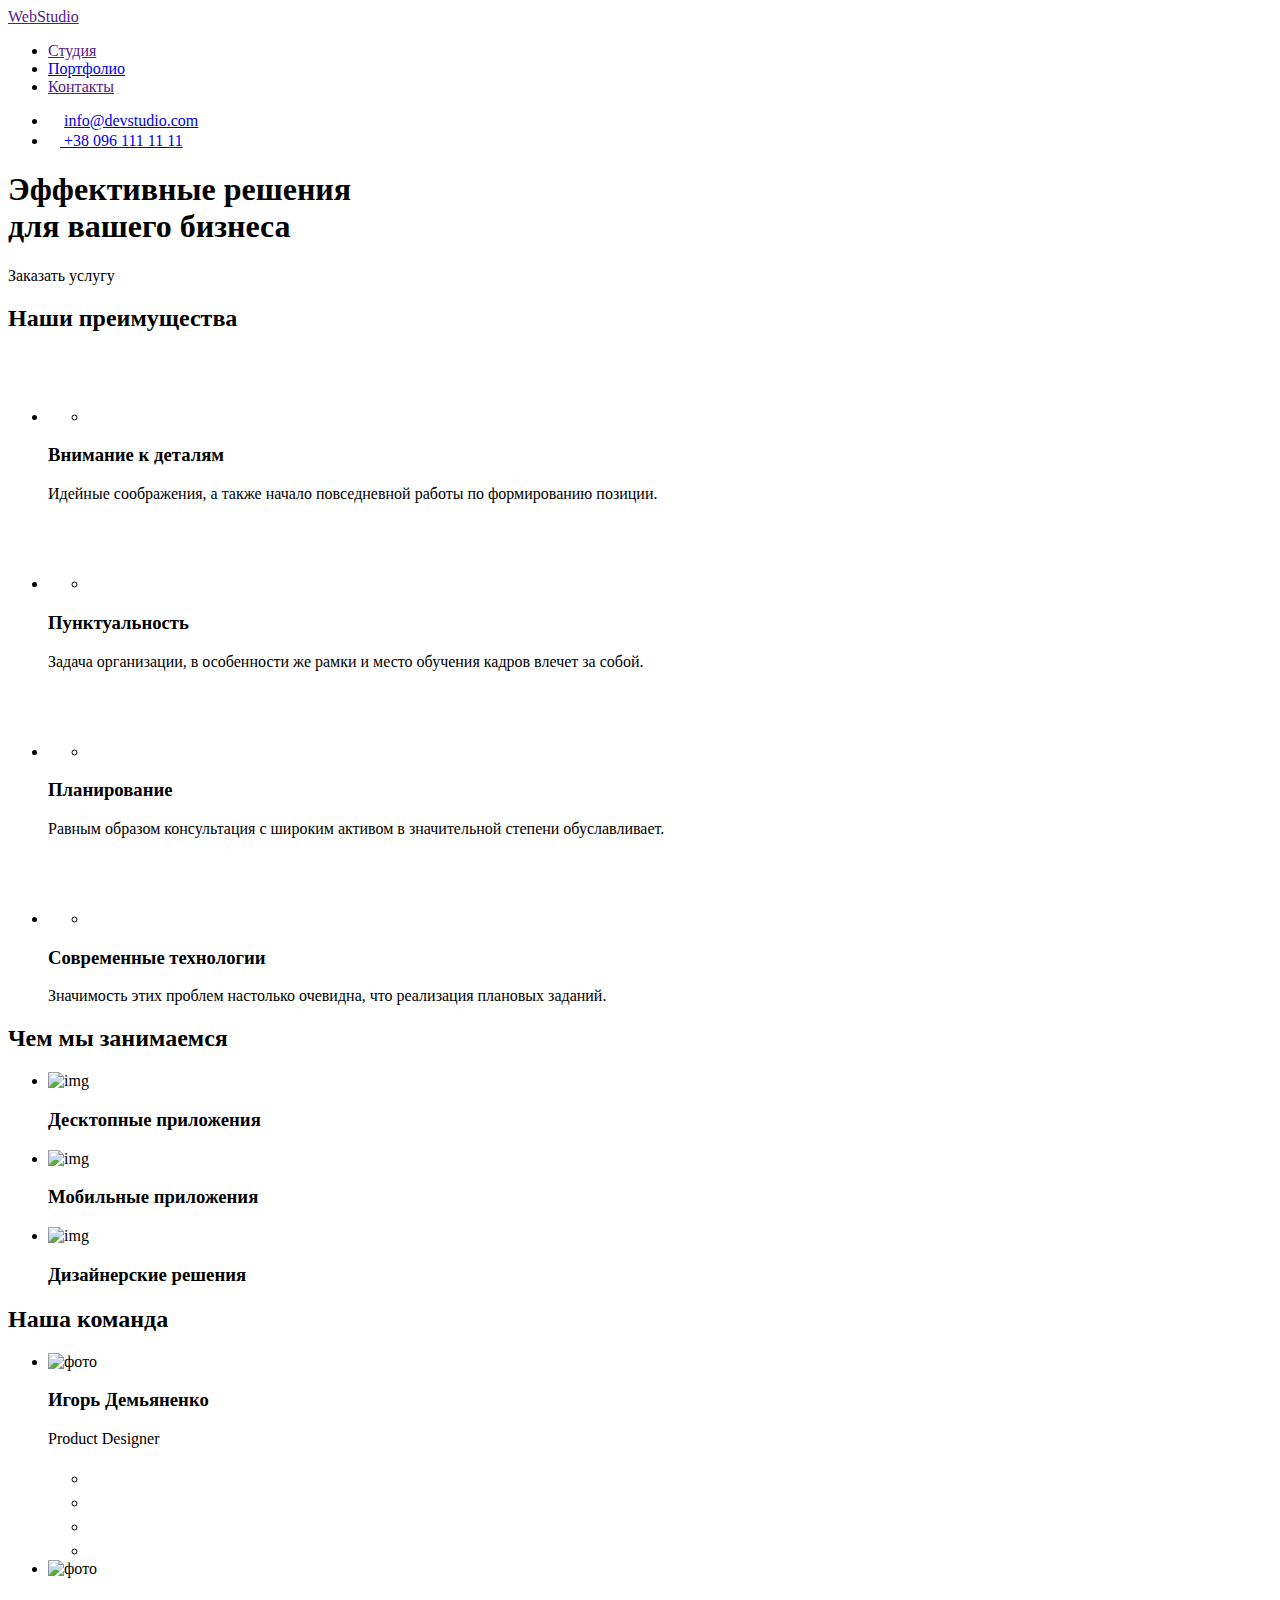
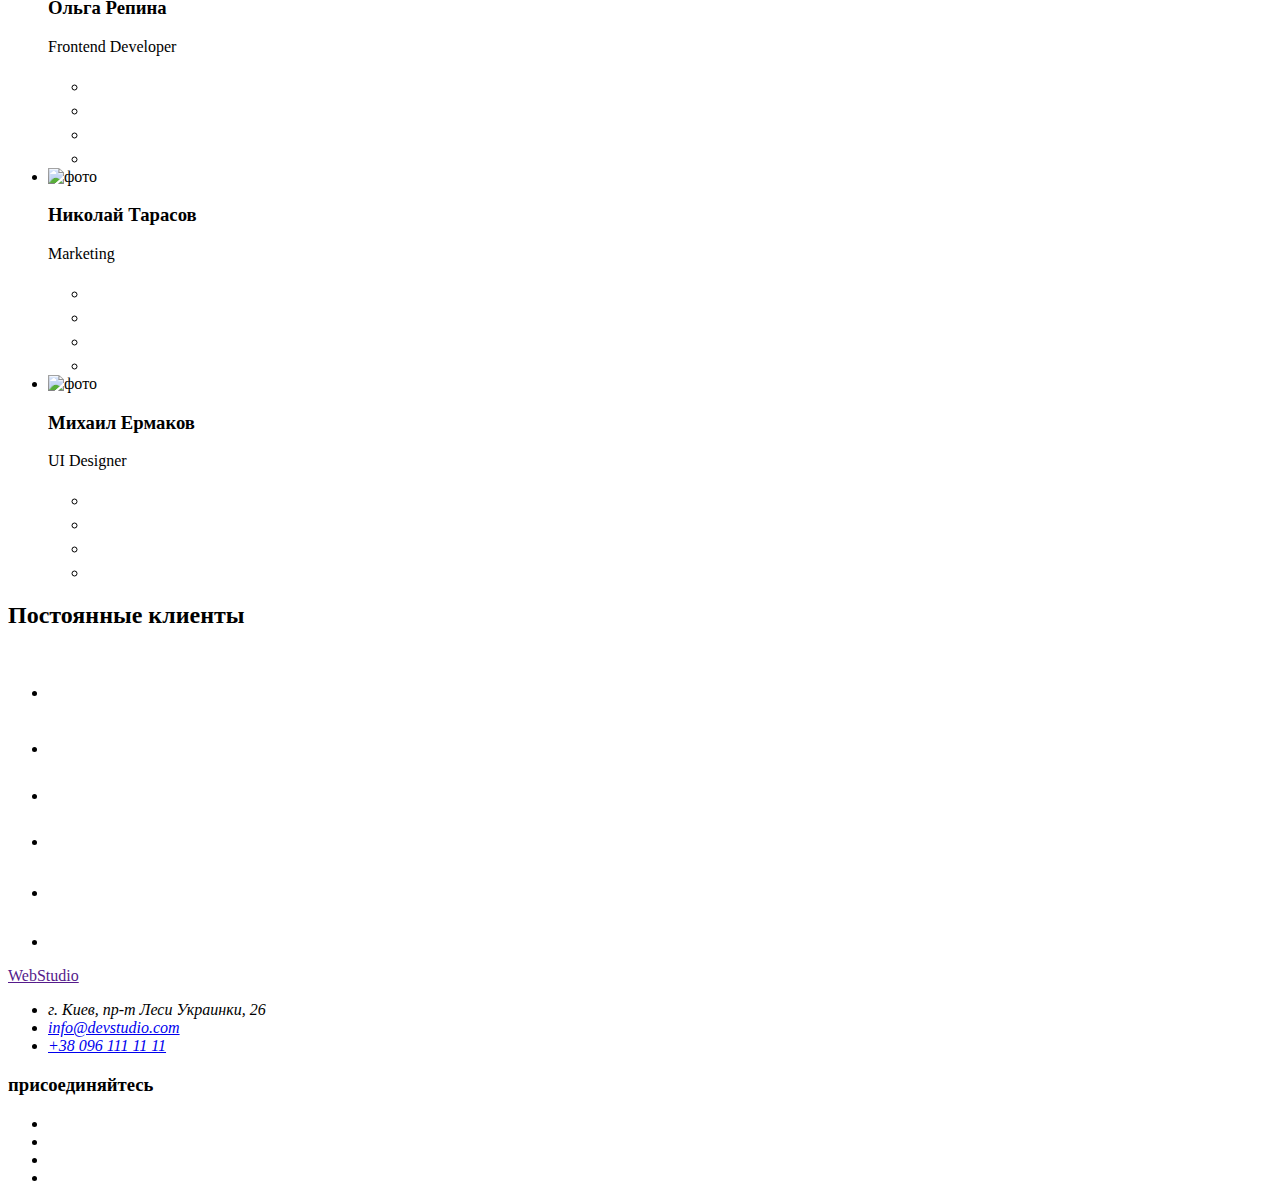
==== index.html @ 1621e162 "Create index.html" ====
<!DOCTYPE html>
<html lang="ru">

<head>
    <meta charset="UTF-8">
    <meta name="viewport" content="width=device-width, initial-scale=1.0">
    <title>Studio</title>
    <link rel="stylesheet" href="https://cdnjs.cloudflare.com/ajax/libs/modern-normalize/1.0.0/modern-normalize.min.css"
        integrity="sha512-ISS7cAi1PEhQ8jnbJpJZMd29NlhNj4AWYyLOSp2CE/CsHxTCu+r+t0D2yoJudVrd0/8fTVPUVDzY5Tvli75u/g=="
        crossorigin="anonymous" />
    <link rel="preconnect" href="https://fonts.gstatic.com">
    <link
        href="https://fonts.googleapis.com/css2?family=Raleway:wght@700&family=Roboto:wght@400;500;700;900&display=swap"
        rel="stylesheet">
    <link rel="stylesheet" href="./CSS/style.css">
</head>

<body>
    <header class="header">

        <div class="container">

            <nav class="link-nav">
                <a class="logo" href="">Web<span class="logoblak">Studio</span></a>
                <ul class="site-nav">
                    <li>
                        <a class="link current" href="">Студия</a>
                    </li>
                    <li>
                        <a class="link" href="./portfolio.html">Портфолио</a>
                    </li>
                    <li>
                        <a class="link" href="">Контакты</a>
                    </li>
                </ul>
                <ul class="contact-nav">
                    <li class="xbs">

                        <a class="lin" href="mailto:info@devstudio.com">
                            <svg class="icon mail" width="16" height="12">
                                <use xlink:href="./images/icons.svg#envelope"></use>
                            </svg>info@devstudio.com
                        </a>

                    </li>
                    <li class="xbs">

                        <a class="lin" href="tel:+380961111111">
                            <svg class="icon tel" width="12" height="16">
                                <use xlink:href="./images/icons.svg#smartphone"></use>
                            </svg>
                            +38 096 111 11 11</a>

                    </li>
                </ul>
            </nav>
        </div>

    </header>

    <main>
        <section class="section-background">
            <h1 class="section">Эффективные решения <br> для вашего бизнеса</h1>
            <a class="section-btn btn" data-modal-open>Заказать услугу</a>
        </section>
        <section class="list-text-list">
            <div class="container">
                <h2 class="visually-hidden">Наши преимущества</h2>
                <ul class="list-item">
                    <li class="list-item-li">
                        <ul>
                            <li>
                                <div class="icon-sum">
                                    <svg width="70" height="70">
                                        <use href="./images/icons.svg#antenna-1"></use>
                                    </svg>
                                </div>
                            </li>
                        </ul>
                        <h3 class="list">Внимание к деталям</h3>
                        <p class="list-text">
                            Идейные соображения, а также начало повседневной работы по формированию позиции.
                        </p>
                    </li>
                    <li class="list-item-li">
                        <ul>
                            <li>
                                <div class="icon-sum">
                                    <svg width="70" height="70">
                                        <use href="./images/icons.svg#clock-1"></use>
                                    </svg>
                                </div>
                            </li>
                        </ul>
                        <h3 class="list">Пунктуальность</h3>
                        <p class="list-text">
                            Задача организации, в особенности же рамки и место обучения кадров влечет за собой.
                        </p>
                    </li>
                    <li class="list-item-li">
                        <ul>
                            <li>
                                <div class="icon-sum">
                                    <svg width="70" height="70">
                                        <use href="./images/icons.svg#diagram-1"></use>
                                    </svg>
                                </div>
                            </li>
                        </ul>
                        <h3 class="list">Планирование</h3>
                        <p class="list-text">
                            Равным образом консультация с широким активом в значительной степени обуславливает.
                        </p>
                    </li>
                    <li class="list-item-li">
                        <ul>
                            <li>
                                <div class="icon-sum">
                                    <svg width="70" height="70">
                                        <use href="./images/icons.svg#astronaut-1"></use>
                                    </svg>
                                </div>
                            </li>
                        </ul>
                        <h3 class="list">Современные технологии</h3>
                        <p class="list-text">
                            Значимость этих проблем настолько очевидна, что реализация плановых заданий.
                        </p>
                    </li>
                </ul>
            </div>

        </section>
        <section class="images">
            <div class="container">
                <h2 class="bold">Чем мы занимаемся</h2>
                <ul class="list-img">
                    <li class="li-img">
                        <div class="img-thumb">
                            <img src="./images/box1.jpg" alt="img">
                            <h3 class="text-img">Десктопные приложения</h3>
                        </div>
                    </li>
                    <li class="li-img">
                        <div class="img-thumb">
                            <img src="./images/box2.jpg" alt="img">
                            <h3 class="text-img">Мобильные приложения</h3>
                        </div>
                    </li>
                    <li class="li-img">
                        <div class="img-thumb">
                            <img src="./images/box3.jpg" alt="img">
                            <h3 class="text-img">Дизайнерские решения</h3>
                        </div>
                    </li>

                </ul>
            </div>

        </section>
        <section class="staff">
            <div class="container">
                <h2 class="bold">Наша команда</h2>
                <ul class="staff-list">
                    <li class="staff-li">
                        <img src="./images/photo/img1.jpg" alt="фото">
                        <div class="staff-text">
                            <h3 class="staff-people">Игорь Демьяненко</h3>
                            <p class="profession">Product Designer</p>

                            <ul class="social-icons">
                                <li class="icon-line">
                                    <a class="animals-link" href="#">
                                        <svg class="animals-icon" width="20" height="20">
                                            <use href="./images/icons.svg#instagram-2"></use>
                                        </svg>
                                    </a>
                                </li>

                                <li class="icon-line">
                                    <a class="animals-link" href="#">
                                        <svg class="animals-icon" width="20" height="20">
                                            <use href="./images/icons.svg#twitter-1"></use>
                                        </svg>
                                    </a>
                                </li>
                                <li class="icon-line">
                                    <a class="animals-link" href="#">
                                        <svg class="animals-icon" width="20" height="20">
                                            <use href="./images/icons.svg#facebook-1"></use>
                                        </svg>
                                    </a>
                                </li>
                                <li class="icon-line">
                                    <a class="animals-link" href="#">
                                        <svg class="animals-icon" width="20" height="20">
                                            <use href="./images/icons.svg#linkedin-1"></use>
                                        </svg>
                                    </a>
                                </li>
                            </ul>
                        </div>
                    </li>
                    <li class="staff-li">
                        <img src="./images/photo/img2.jpg" alt="фото">
                        <div class="staff-text">
                            <h3 class="staff-people">Ольга Репина</h3>
                            <p class="profession">Frontend Developer</p>

                            <ul class="social-icons">
                                <li class="icon-line">
                                    <a class="animals-link" href="#">
                                        <svg class="animals-icon" width="20" height="20">
                                            <use href="./images/icons.svg#instagram-2"></use>
                                        </svg>
                                    </a>
                                </li>

                                <li class="icon-line">
                                    <a class="animals-link" href="#">
                                        <svg class="animals-icon" width="20" height="20">
                                            <use href="./images/icons.svg#twitter-1"></use>
                                        </svg>
                                    </a>
                                </li>
                                <li class="icon-line">
                                    <a class="animals-link" href="#">
                                        <svg class="animals-icon" width="20" height="20">
                                            <use href="./images/icons.svg#facebook-1"></use>
                                        </svg>
                                    </a>
                                </li>
                                <li class="icon-line">
                                    <a class="animals-link" href="#">
                                        <svg class="animals-icon" width="20" height="20">
                                            <use href="./images/icons.svg#linkedin-1"></use>
                                        </svg>
                                    </a>
                                </li>
                            </ul>
                        </div>
                    </li>
                    <li class="staff-li">
                        <img src="./images/photo/img3.jpg" alt="фото">
                        <div class="staff-text">
                            <h3 class="staff-people">Николай Тарасов</h3>
                            <p class="profession">Marketing</p>

                            <ul class="social-icons">
                                <li class="icon-line">
                                    <a class="animals-link" href="#">
                                        <svg class="animals-icon" width="20" height="20">
                                            <use class="" href="./images/icons.svg#instagram-2"></use>
                                        </svg>
                                    </a>
                                </li>

                                <li class="icon-line">
                                    <a class="animals-link" href="#">
                                        <svg class="animals-icon" width="20" height="20">
                                            <use href="./images/icons.svg#twitter-1"></use>
                                        </svg>
                                    </a>
                                </li>
                                <li class="icon-line">
                                    <a class="animals-link" href="#">
                                        <svg class="animals-icon" width="20" height="20">
                                            <use href="./images/icons.svg#facebook-1"></use>
                                        </svg>
                                    </a>
                                </li>
                                <li class="icon-line">
                                    <a class="animals-link" href="#">
                                        <svg class="animals-icon" width="20" height="20">
                                            <use href="./images/icons.svg#linkedin-1"></use>
                                        </svg>
                                    </a>
                                </li>
                            </ul>
                        </div>
                    </li>
                    <li class="staff-li">
                        <img src="./images/photo/img4.jpg" alt="фото">
                        <div class="staff-text">
                            <h3 class="staff-people">Михаил Ермаков</h3>
                            <p class="profession">UI Designer</p>

                            <ul class="social-icons">
                                <li class="icon-line">
                                    <a class="animals-link" href="#">
                                        <svg class="animals-icon" width="20" height="20">
                                            <use href="./images/icons.svg#instagram-2"></use>
                                        </svg>
                                    </a>
                                </li>

                                <li class="icon-line">
                                    <a class="animals-link" href="#">
                                        <svg class="animals-icon" width="20" height="20">
                                            <use href="./images/icons.svg#twitter-1"></use>
                                        </svg>
                                    </a>
                                </li>
                                <li class="icon-line">
                                    <a class="animals-link" href="#">
                                        <svg class="animals-icon" width="20" height="20">
                                            <use href="./images/icons.svg#facebook-1"></use>
                                        </svg>
                                    </a>
                                </li>
                                <li class="icon-line">
                                    <a class="animals-link" href="#">
                                        <svg class="animals-icon" width="20" height="20">
                                            <use href="./images/icons.svg#linkedin-1"></use>
                                        </svg>
                                    </a>
                                </li>
                            </ul>
                        </div>
                    </li>
                </ul>
            </div>
        </section>
        <section class="costomers">
            <div class="container">
                <h2 class="bold">Постоянные клиенты</h2>
                <ul class="icon-clients">
                    <li class="client">
                        <a class="client-link" href="#">
                            <svg class="client-icon" width="44" height="49">
                                <use href="./images/icons.svg#logo-1"></use>
                            </svg>
                        </a>
                    </li>
                    <li class="client">
                        <a class="client-link" href="#">
                            <svg class="client-icon" width="40" height="52">
                                <use href="./images/icons.svg#logo-2"></use>
                            </svg>
                        </a>
                    </li>
                    <li class="client">
                        <a class="client-link" href="#">
                            <svg class="client-icon" width="41" height="43">
                                <use href="./images/icons.svg#logo-3"></use>
                            </svg>
                        </a>
                    </li>
                    <li class="client">
                        <a class="client-link" href="#">
                            <svg class="client-icon" width="78" height="42">
                                <use href="./images/icons.svg#logo-4"></use>
                            </svg>
                        </a>
                    </li>
                    <li class="client">
                        <a class="client-link" href="#">
                            <svg class="client-icon" width="59" height="47">
                                <use href="./images/icons.svg#logo-5"></use>
                            </svg>
                        </a>
                    </li>
                    <li class="client">
                        <a class="client-link" href="#">
                            <svg class="client-icon" width="88" height="45">
                                <use href="./images/icons.svg#logo-6"></use>
                            </svg>
                        </a>
                    </li>

                </ul>
            </div>

        </section>

    </main>

    <footer class="footer">
        <div class="container">
            <div class="footer-container">
                <div class="footer-list">
                    <a class="log" href="">Web<span class="logowhite">Studio</span></a>
                    <address>
                        <ul>
                            <li class="address"> г. Киев, пр-т Леси Украинки, 26</li>
                            <li> <a class="mail-nomber-m" href="mailto:info@devstudio.com">info@devstudio.com</a>
                            </li>
                            <li> <a class="mail-nomber" href="tel:+380961111111">+38 096 111 11 11</a></li>
                        </ul>
                    </address>
                </div>
                <div class="socialnetworks">
                    <h3 class="join">присоединяйтесь</h3>
                    <ul class="join-list">
                        <li class="icon-futer">
                            <a class="icon-inst" href="#"></a>
                        </li>
                        <li class="icon-futer">
                            <a class="icon-tvit" href="#"></a>
                        </li>
                        <li class="icon-futer">
                            <a class="icon-feis" href="#"></a>
                        </li>
                        <li class="icon-futer">
                            <a class="icon-lidin" href="#"></a>
                        </li>
                    </ul>
                </div>
            </div>
        </div>
    </footer>
    <botton> </botton>
    <div class="backdrop is-hidden" data-modal>
        <div class="modal">
            <botton class="close" data-modal-close>
            </botton>
        </div>
    </div>
    <script src="./js/modal.js"></script>
</body>

</html>
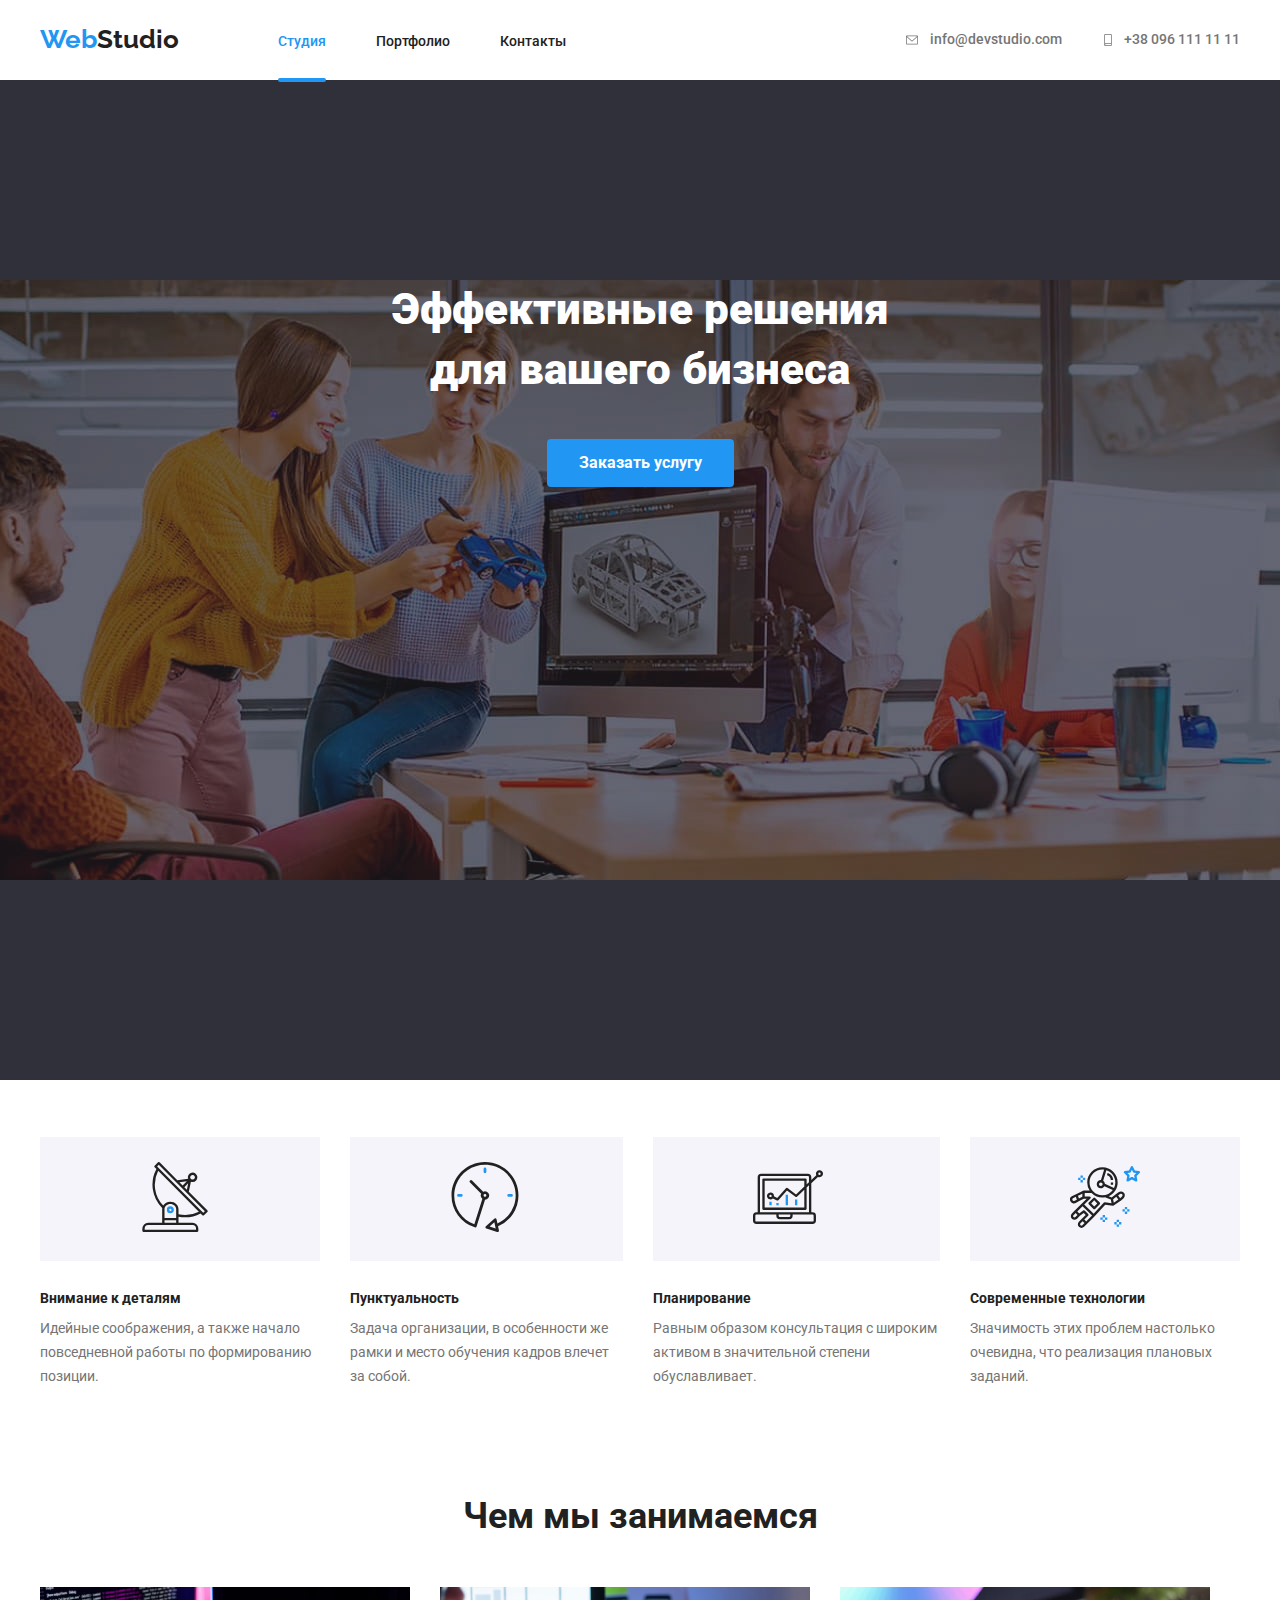
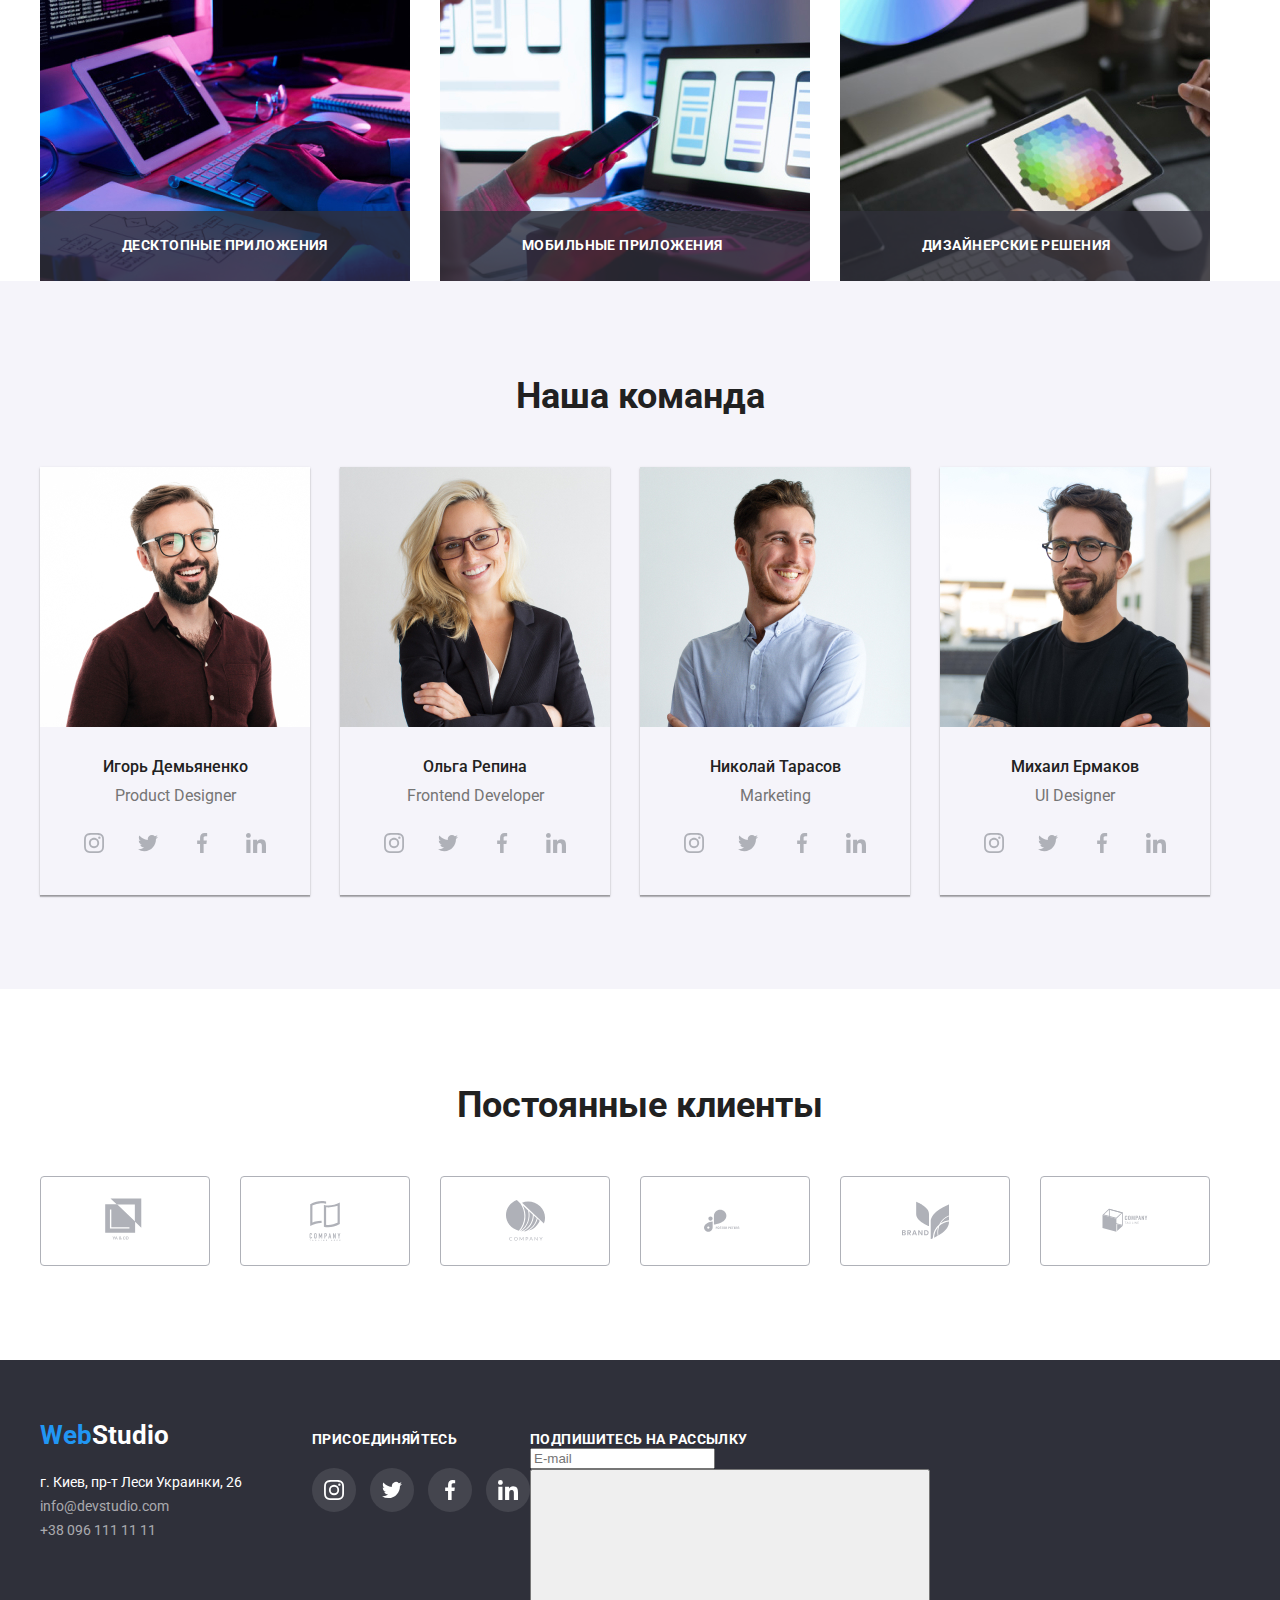
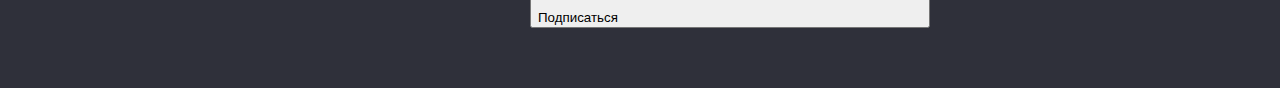
==== commit 24875184: "Update index.html" ====
--- a/index.html
+++ b/index.html
@@ -406,14 +406,75 @@
                         </li>
                     </ul>
                 </div>
+                <div class="subscription">
+
+                    <h3 class="join">Подпишитесь на рассылку</h3>
+                    <form class="subscription-form">
+                        <input class="subscription-input" type="email" placeholder="E-mail" />
+                        <div class="tu">
+                            <button class="subscription-button" type="submit">Подписаться
+                                <svg class="svgsend">
+                                    <use xlink:href="./images/icons.svg#send">
+                                    </use>
+                                </svg>
+                            </button>
+                        </div>
+                    </form>
+                </div>
             </div>
+
         </div>
     </footer>
     <botton> </botton>
     <div class="backdrop is-hidden" data-modal>
         <div class="modal">
-            <botton class="close" data-modal-close>
-            </botton>
+            <form class="modal-form">
+                <h2 class="name-grup ">Оставьте свои данные, мы вам перезвоним</h2>
+                <div class="border-close">
+                    <botton class="close" data-modal-close>
+                        <svg width="18" height="18" class="svg-close">
+                            <use href="./images/icons.svg#close"></use>
+                        </svg>
+                    </botton>
+                </div>
+
+                <div class="grup">
+                    <label class="label-grup" for="username">Имя</label>
+                    <div class="xlkkkl">
+                        <input class="input" type="text" name="name" id="username" />
+                        <svg width="30" height="30" class="iconblack">
+                            <use href="./images/icons.svg#person-black"></use>
+                        </svg>
+
+                    </div>
+                </div>
+                <div class="grup">
+                    <label class="label-grup" for="usernomber">Телефон</label>
+                    <div class="xlkkkl">
+                        <input class="input" type="text" name="nomber" id="usernomber" />
+                        <svg width="30" height="30" class="iconblack">
+                            <use href="./images/icons.svg#phone-black"></use>
+                        </svg>
+                    </div>
+                </div>
+                <div class="grup">
+                    <label class="label-grup" for="usermail">Почта</label>
+                    <div class="xlkkkl">
+                        <input class="input" type="text" name="email" id="usermail" />
+                        <svg width="30" height="30" class="iconblack">
+                            <use href="./images/icons.svg#email-blak"></use>
+                        </svg>
+                    </div>
+                </div>
+                <div class="grup">
+                    <label>Комментарий</label>
+                    <textarea placeholder="Введите текст"></textarea>
+                </div>
+                <div class="dsdsds">
+                    <input type="checkbox" name="" />Соглашаюсь с рассылкой и принимаю Условия договора
+                </div>
+                <button class="form-submit" type="submit">Отправить</button>
+            </form>
         </div>
     </div>
     <script src="./js/modal.js"></script>
--- a/CSS/style.css
+++ b/CSS/style.css
@@ -0,0 +1,810 @@
+
+:root {
+  --blu-text: #2196F3;
+  --blak-text: #212121;
+  --grey-text: #757575;
+  --white-text: #FFFFFF;
+  --text-color: rgba(255, 255, 255, 0.6);
+  --card-set: 30px;
+  --fon-icon-sum: #F5F4FA;
+  --color-icon: #AFB1B8;
+}
+
+body {
+  font-family: Roboto,sans-serif;
+  font-style: normal;
+  margin: 0;
+}
+
+.container {
+
+  width: 1200px;
+  margin: 0 auto;
+  padding-left: 15px;
+  padding-right: 15px;
+
+  /* outline: 2px solid tomato;*/
+}
+
+ul {
+  padding: 0;
+  margin: 0;
+  list-style: none;
+}
+
+p,
+h1,
+h2,
+h3 {
+  margin: 0;
+}
+
+img {
+  display: block;
+  max-width: 100%;
+  height: auto;
+}
+
+.btn {
+  padding: 9px 32px 9px 32px;
+  display: inline-block;
+  color: var(--white-text);
+
+  /*background-color: var(--blu-text);*/
+  /*box-shadow: 0px 4px 4px rgba(0, 0, 0, 0.15);*/
+  border-radius: 4px;
+
+  font-style: normal;
+  font-weight: 700;
+  font-size: 16px;
+  line-height: 1.87;
+}
+
+header.container, { 
+  display: flex;
+}
+
+.cont {
+  position: relative;
+}
+
+.cont::after {
+  content: "";
+  position: absolute;
+  display: block;
+  width: 100%;
+  height: 1px;
+  left: 0;
+  bottom: 0;
+  background-color: rgba(117, 117, 117,0.3);
+}
+
+.link-nav,
+.site-nav,
+.contact-nav {
+  display: flex;
+}
+
+.site-nav {
+  margin-right: auto;
+}
+
+.site-nav li:nth-child(n+2) {
+  margin-left: 50px;
+} 
+
+.contact-nav li:first-child {
+  margin-right: 40px;
+}
+
+.link-nav {
+  align-items: center;
+}
+
+.header {
+  background-color: #FFFFFF;  
+}
+
+.logo {
+  margin-right: 93px;
+  width: 145px;
+  padding-top: 24px;
+  padding-bottom: 25px;
+  display: inline-block;
+
+  color: var(--blu-text);
+  font-family: Raleway,sans-serif;
+  font-style: normal;
+  font-weight: 700;
+  font-size: 26px;
+  line-height: 1.2;
+  text-decoration: none;
+ 
+}
+
+.logoblak {
+  color: var(--blak-text);
+  font-style: normal;
+  font-weight: bold;
+  font-size: 26px;
+  line-height: 1.2;
+  
+}
+
+
+.site-nav .link.current{
+  color: var(--blu-text);
+} 
+
+.link {
+  margin-top: 32px 16px;
+  display: inline-block;
+   
+  position: relative;
+ 
+  
+  color: var(--blak-text);
+  font-style: normal;
+  font-weight: 500;
+  font-size: 14px;
+  line-height: 1.14;
+  text-decoration: none;
+
+  transition: color 250ms cubic-bezier(0.4, 0, 0.2, 1);
+}
+
+.link:hover {
+  color: var(--blu-text);
+}
+
+
+.link::after{
+  content: "";
+  position: absolute;
+  display: block;
+  width: 100%;
+  height: 4px;
+  left: 0;
+  bottom: -32px;
+  background-color: var(--blu-text);
+  border-radius: 2px;
+  transition: opacity 250ms cubic-bezier(0.4, 0, 0.2, 1);
+  opacity: 0;
+  
+}
+
+.site-nav .link.current::after{
+  opacity: 1;
+}
+
+.link:hover::after {
+  opacity: 1;
+}
+
+
+.lin {
+  padding: 32px 0px;
+  display: flex;
+  align-items: center;
+
+  color: var(--grey-text);
+  font-style: normal;
+  font-weight: 500;
+  font-size: 14px;
+  line-height: 1.14;
+  text-decoration: none;
+
+  transition: color 250ms cubic-bezier(0.4, 0, 0.2, 1);
+}
+
+
+.lin:hover{
+  color: var(--blu-text); 
+  
+}
+
+.mail {
+  fill: currentColor;
+  margin-right: 10px;
+  
+}
+
+.tel{
+  fill: currentColor;
+  margin-right: 10px;
+ 
+}
+
+.section-background {
+
+  padding-top: 200px;
+  padding-bottom: 200px;
+  text-align: center;
+  background-color: #2F303A;
+
+  height: 600px;
+  max-width: 1600px;
+  margin-left: auto;
+  margin-right: auto;
+  background-image: linear-gradient(to right,
+  rgba(47, 48, 58, 0.4),rgba(47, 48, 58, 0.4)),
+    url("../images/heroiimg.jpg");
+  background-size: auto;
+  background-position: center;
+  background-repeat: no-repeat 
+}
+
+.section {
+  margin-bottom: 39px;
+
+  color: var(--white-text);
+  font-style: normal;
+  font-weight: 900;
+  font-size: 44px;
+  line-height: 1.36;
+  
+}
+
+.section-btn {
+  margin: 0 auto;
+  display: inline-block;
+  background-color: var(--blu-text);
+
+  color: var(--white-text);
+  font-style: normal;
+  font-weight: 700;
+  font-size: 16px;
+  line-height: 1.87;
+  text-decoration: none;
+}
+
+.list-text-list {
+  padding-top: 57px;
+}
+
+.list-item-li:nth-child(n + 2){
+  margin-left: 30px;
+  display: block;
+}
+
+.icon-sum {
+  padding: 25px 100px;
+  margin-bottom: 30px;
+  background-color: var(--fon-icon-sum);
+}
+
+.list-item {
+  justify-content: space-between;
+  display: flex;
+
+  /*outline: 2px solid tomato;*/
+}
+ 
+.list {
+  margin-bottom: 10px;
+
+  color: var(--blak-text);
+  font-style: normal;
+  font-weight: bold;
+  font-size: 14px;
+  line-height: 1.14;
+}
+
+.list-text {
+  color: var(--grey-text);
+  font-style: normal;
+  font-weight: normal;
+  font-size: 14px;
+  line-height: 1.7;
+}
+
+.images {
+  padding-top: 106px;
+}
+
+.bold {
+  margin-bottom: 50px;
+
+  color: var(--blak-text); 
+  font-style: normal;
+  font-weight: bold;
+  font-size: 36px;
+  line-height: 1.17;
+  text-align: center;
+}
+
+.list-img {
+  display: flex;
+}
+
+.li-img {
+  position: relative;
+
+  margin-right: 30px;
+  display: block;
+}
+
+.img-thumb {
+  position: relative;
+}
+
+.img-thumb::before {
+  position: absolute;
+  display: inline-block;
+  content: "";
+  width: 100%;
+  height: 70px;
+  bottom: 0;
+ 
+  background-color: rgba(47, 48, 58, 0.8);
+  opacity: 1;
+}
+
+
+.text-img {
+  position: absolute;
+  bottom: 27px;
+  left: 82px;
+
+  font-style: normal;
+  font-weight: bold;
+  font-size: 14px;
+  line-height: 1.14;
+  text-align: center;
+  letter-spacing: 0.03em;
+  text-transform: uppercase;
+
+  color: var(--white-text);
+}
+
+.staff {
+  padding-top: 94px;
+  padding-bottom: 94px ;
+  background-color: #F5F4FA;
+}
+
+.staff-list {
+  display: inline-flex;
+}
+
+.staff-li {
+  box-shadow: 0px 1px 3px rgba(0, 0, 0, 0.12), 0px 1px 1px rgba(0, 0, 0, 0.14), 0px 2px 1px rgba(0, 0, 0, 0.2);
+}
+
+.staff-li:nth-child(n+2){
+  margin-left: 30px;
+}
+
+.staff-text {
+  padding: 30px 32px 30px 32px; ;
+  text-align: center;
+}
+
+.staff-people {
+  margin-bottom: 10px;
+
+  color: var(--blak-text);
+  font-style: normal;
+  font-weight: 500;
+  font-size: 16px;
+  line-height: 1.19;
+}
+
+.profession {
+  margin-bottom: 16px;
+
+  color: var(--grey-text);
+  font-style: normal;
+  font-weight: normal;
+  font-size: 16px;
+  line-height: 1.19;
+}
+
+.social-icons {
+  display: inline-flex ;
+
+  /*padding: 0px 32px 30px 32px;*/ 
+}
+
+.icon-line:nth-child(n+2){
+  margin-left: 10px;
+}
+
+.animals-link {
+  display: flex;
+  width: 44px;
+  height: 44px;
+  justify-content: center;
+  align-items: center;
+  color: var(--color-icon) ;
+
+  transition: color 250ms cubic-bezier(0.4, 0, 0.2, 1),
+    background-color 250ms cubic-bezier(0.4, 0, 0.2, 1);
+    
+}
+
+.animals-link:hover,
+.animals-link:focus{
+  
+  background-color: var(--blu-text);
+  color: var(--white-text);
+  border-radius: 50%;
+}
+
+.animals-icon {
+  fill: currentColor;
+}
+
+.costomers {
+  padding-top: 95px;
+  padding-bottom: 94px;
+}
+
+.icon-clients {
+  padding: 0;
+  margin: 0;
+  list-style: none;
+  display: flex;
+ 
+}
+
+.icon-clients * { 
+  box-sizing: border-box;
+  border-radius: 4px;
+}
+
+
+.icon-clients :nth-child(n+2) {
+  margin-left: 30px
+}
+
+.client-link {
+  display: flex;
+  width: 170px;
+  height: 90px;
+  justify-content: center;
+  align-items: center;
+  color: var(--color-icon) ;
+  border: 1px solid var(--color-icon);
+
+  transition: color 250ms cubic-bezier(0.4, 0, 0.2, 1),
+    border 250ms cubic-bezier(0.4, 0, 0.2, 1);
+}
+
+.client-link:hover,
+.client-link:focus {
+  border: 1px solid var(--blu-text);
+  color: var(--blu-text); 
+}
+
+.client-icon {
+  fill: currentColor;
+}
+
+.footer {
+
+  /*margin-top: 100px;*/
+  padding-top: 60px;
+  padding-bottom: 60px;
+  background-color: #2F303A;
+}
+
+.log {
+  color: var(--blu-text);
+  font-style: normal;
+  font-weight: bold;
+  font-size: 26px;
+  line-height: 1.2;
+  text-decoration: none;
+
+  margin-bottom: 20px;
+  display: block;
+}
+
+.logowhite {
+  color: var(--white-text);
+  font-style: normal;
+  font-weight: bold;
+  font-size: 26px;
+  line-height: 1.19
+}
+
+
+.address {
+
+  color: var(--white-text);
+  font-style: normal;
+  font-weight: normal;
+  font-size: 14px;
+  line-height: 1.7;
+}
+
+.mail-nomber-m {
+  color: var(--text-color);
+  font-style: normal;
+  font-weight: normal;
+  font-size: 14px;
+  line-height: 1.7;
+  text-decoration: none;
+}
+
+.mail-nomber {
+  color: var(--text-color);
+  font-style: normal;
+  font-weight: normal;
+  font-size: 14px;
+  line-height: 1.7;
+  text-decoration: none;
+}
+
+.footer-container {
+  display: flex;
+  align-items: baseline;
+}
+
+.socialnetworks {
+  margin-left: 70px;
+
+  /* padding-left: 70px;
+  padding-top: 72px; */
+}
+
+.footer-list {
+  width: 231;
+}
+
+.join {
+  font-style: normal;
+  font-weight: 700;
+  font-size: 14px;
+  line-height: 1.14;
+  letter-spacing: 0.03em;
+  text-transform: uppercase; 
+  color: var(--white-text);
+
+}
+
+.join-list {
+  margin-top: 20px;
+}
+
+.icon-futer:nth-child(n+2) {
+  margin-left: 10px;
+}
+
+.icon-futer {
+  display: inline-block;
+  width: 44px;
+  height: 44px;
+  background-image: url("../images/icon.svg/instagram22.svg");
+  border-radius: 50%;
+  background-size: 20px;
+  background-repeat: no-repeat;
+  background-position: center;
+  background-color: rgba(255, 255, 255, 0.1);
+
+  transition: background-color 250ms cubic-bezier(0.4, 0, 0.2, 1);
+}
+
+.icon-futer:hover {
+  background-color: var(--blu-text);
+}
+
+.icon-futer:nth-child(1n+2) {
+  background-image: url("../images/icon.svg/twitter11.svg");
+}
+
+.icon-futer:nth-child(2n+3) {
+  background-image: url("../images/icon.svg/facebook11.svg");
+}
+
+.icon-futer:nth-child(3n+4) {
+  background-image: url("../images/icon.svg/linkedin11.svg");
+}
+
+.cards {
+  padding-top: 94px;
+  padding-bottom: 120px;
+}
+ 
+.list-btn:nth-child(n+2) {
+  margin-left: 8px;
+  
+}
+
+.lists-btn {
+  margin-bottom: 34px;
+  justify-content: center;
+  display: flex;
+}
+
+.list-btn :hover{
+  background-color: var(--blu-text);  
+}
+
+.botton {
+  margin: 0 auto;
+  display: inline-block;
+  
+
+  font-family: inherit;
+  color: var(--blak-text);
+  font-style: normal;
+  font-weight: 500;
+  font-size: 16px;
+  line-height: 1.62;
+  text-align: center;
+ 
+
+  background: #F5F4FA;
+  border-radius: 4px;
+  border: none;
+  padding: 6px 22px;
+
+  transition: color 250ms cubic-bezier(0.4, 0, 0.2, 1),
+    background-color 250ms cubic-bezier(0.4, 0, 0.2, 1);
+}
+
+.botton:hover {
+  color: var(--white-text); 
+}
+
+.card-set {
+  display: flex;
+  flex-wrap: wrap;
+
+  /*outline: 2px solid rgb(17, 68, 209);*/
+  list-style: none;
+
+  margin-left: calc( -1 * var(--card-set));
+  margin-top: calc( -1 * var(--card-set));
+}
+
+.item-card {
+  transition: box-shadow 250ms cubic-bezier(0.4, 0, 0.2, 1);
+}
+
+.item-card:hover {
+  box-shadow: 0px 1px 1px rgba(0, 0, 0, 0.12), 0px 4px 4px rgba(0, 0, 0, 0.06), 1px 4px 6px rgba(0, 0, 0, 0.16);
+}
+
+.card-set > .item-card {
+  flex-basis: calc(100% / 3 - 30px);
+  margin-left: var(--card-set);
+  margin-top: var(--card-set);
+
+  /*outline: 1px solid rgb(14, 241, 44);*/
+}
+
+
+.card-overlay {
+  position: absolute;
+ 
+  width: 100%;
+  height: 100%;
+  bottom: 0;
+  background-color: rgba(33, 150, 243, 0.9);
+  
+  transform: translateY(100%);
+  transition: transform 250ms cubic-bezier(0.4, 0, 0.2, 1);
+}
+
+.card-thumb {
+  position: relative;
+  overflow: hidden; 
+}
+
+.card-text {
+  position: absolute;
+
+  width: 322px;
+  top: 50%;
+  left: 50%;
+  transform: translate(-50%,-50%);
+
+  font-style: normal;
+  font-weight: normal;
+  font-size: 18px;
+  line-height: 1.55;
+  letter-spacing: 0.03em;
+  color: var(--white-text);
+}
+
+.cardsss:hover .card-overlay{
+  transform: translateY(0)
+}
+
+.card-product {
+  padding: 20px 24px;
+  text-decoration: none;
+} 
+
+*,
+*::before,
+*::after {
+  text-decoration: none;
+}
+
+.product{
+  color: var(--blak-text);
+  font-style: normal;
+  font-weight: bold;
+  font-size: 18px;
+  line-height: 2;
+  text-decoration: none;
+
+  /*outline: 1px solid rgb(14, 241, 44);*/
+}
+
+.product-name {
+  margin-top: 4px;
+
+  color: var(--grey-text);
+  font-style: normal;
+  font-weight: normal;
+  font-size: 16px;
+  line-height: 1.87;
+  text-decoration: none;
+
+  /* outline: 1px solid rgb(14, 241, 44);*/
+}
+
+.visually-hidden {
+  position: absolute;
+  width: 1px;
+  height: 1px;
+  margin: -1px;
+  border: 0;
+  padding: 0;
+  
+  white-space: nowrap;
+  clip-path: inset(100%);
+  clip: rect(0 0 0 0);
+  overflow: hidden;
+}
+
+.backdrop {
+  position: fixed;
+  left: 0;
+  top: 0;
+  width: 100%;
+  height: 100%;
+  background-color: rgba(0, 0, 0, 0.5);
+
+  opacity: 1;
+  transition: opacity 250ms cubic-bezier(0.4, 0, 0.2, 1);
+}
+
+.backdrop.is-hidden {
+  opacity: 0;
+  pointer-events: none;
+}
+
+.backdrop.is-hidden .modal {
+  transform: translate(-50%,-50%) scale(1.1);
+}
+
+.modal {
+  position: absolute;
+  min-width: 528px;
+  min-height: 581px;
+  background-color: var(--white-text);
+
+  top: 50%;
+  left: 50%;
+  transform: translate(-50%,-50%) scale(1);
+
+  transition: transform 250ms cubic-bezier(0.4, 0, 0.2, 1);
+}
+
+.close {
+  position: absolute;
+  margin-top: 8px;
+  margin-right: 8px;
+  right: 0;
+  width: 30px;
+  height: 30px;
+  background-image: url("../images/icon.svg/close-modal.svg");
+  background-position: center;
+}
+
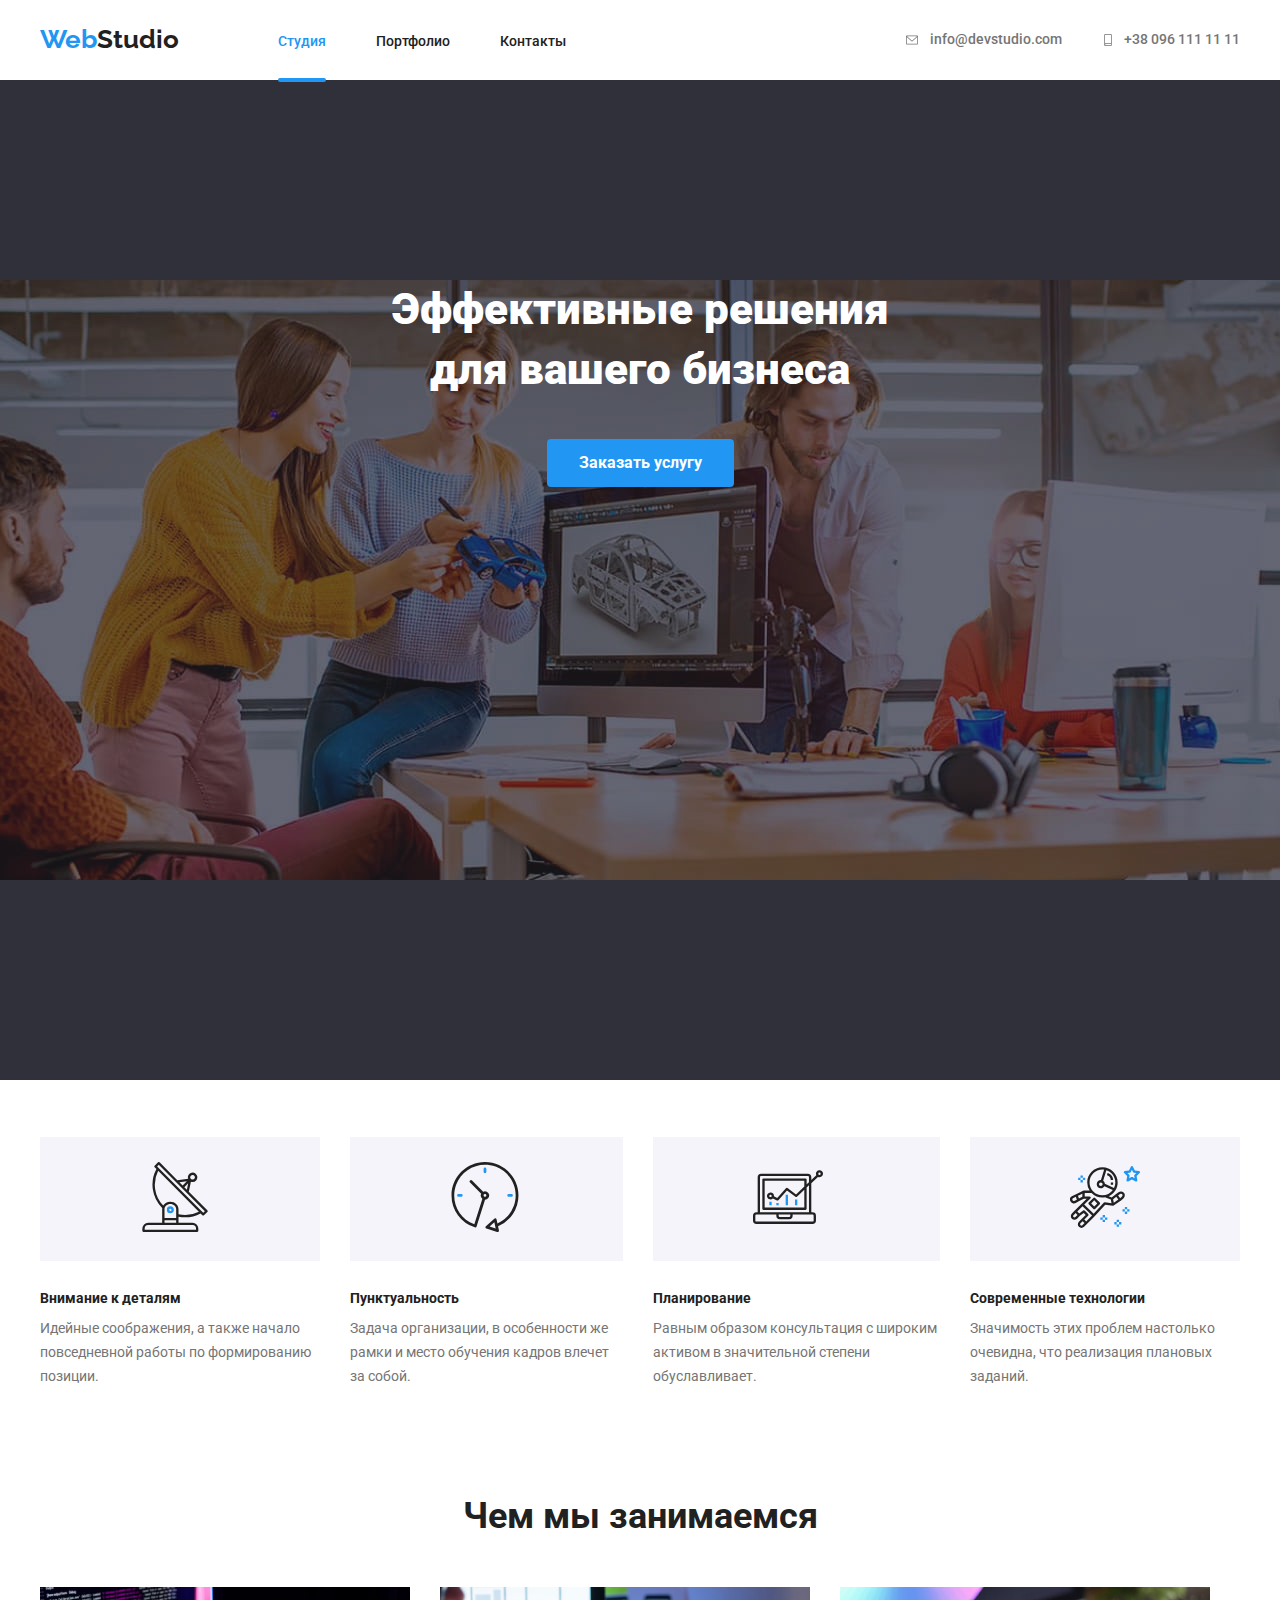
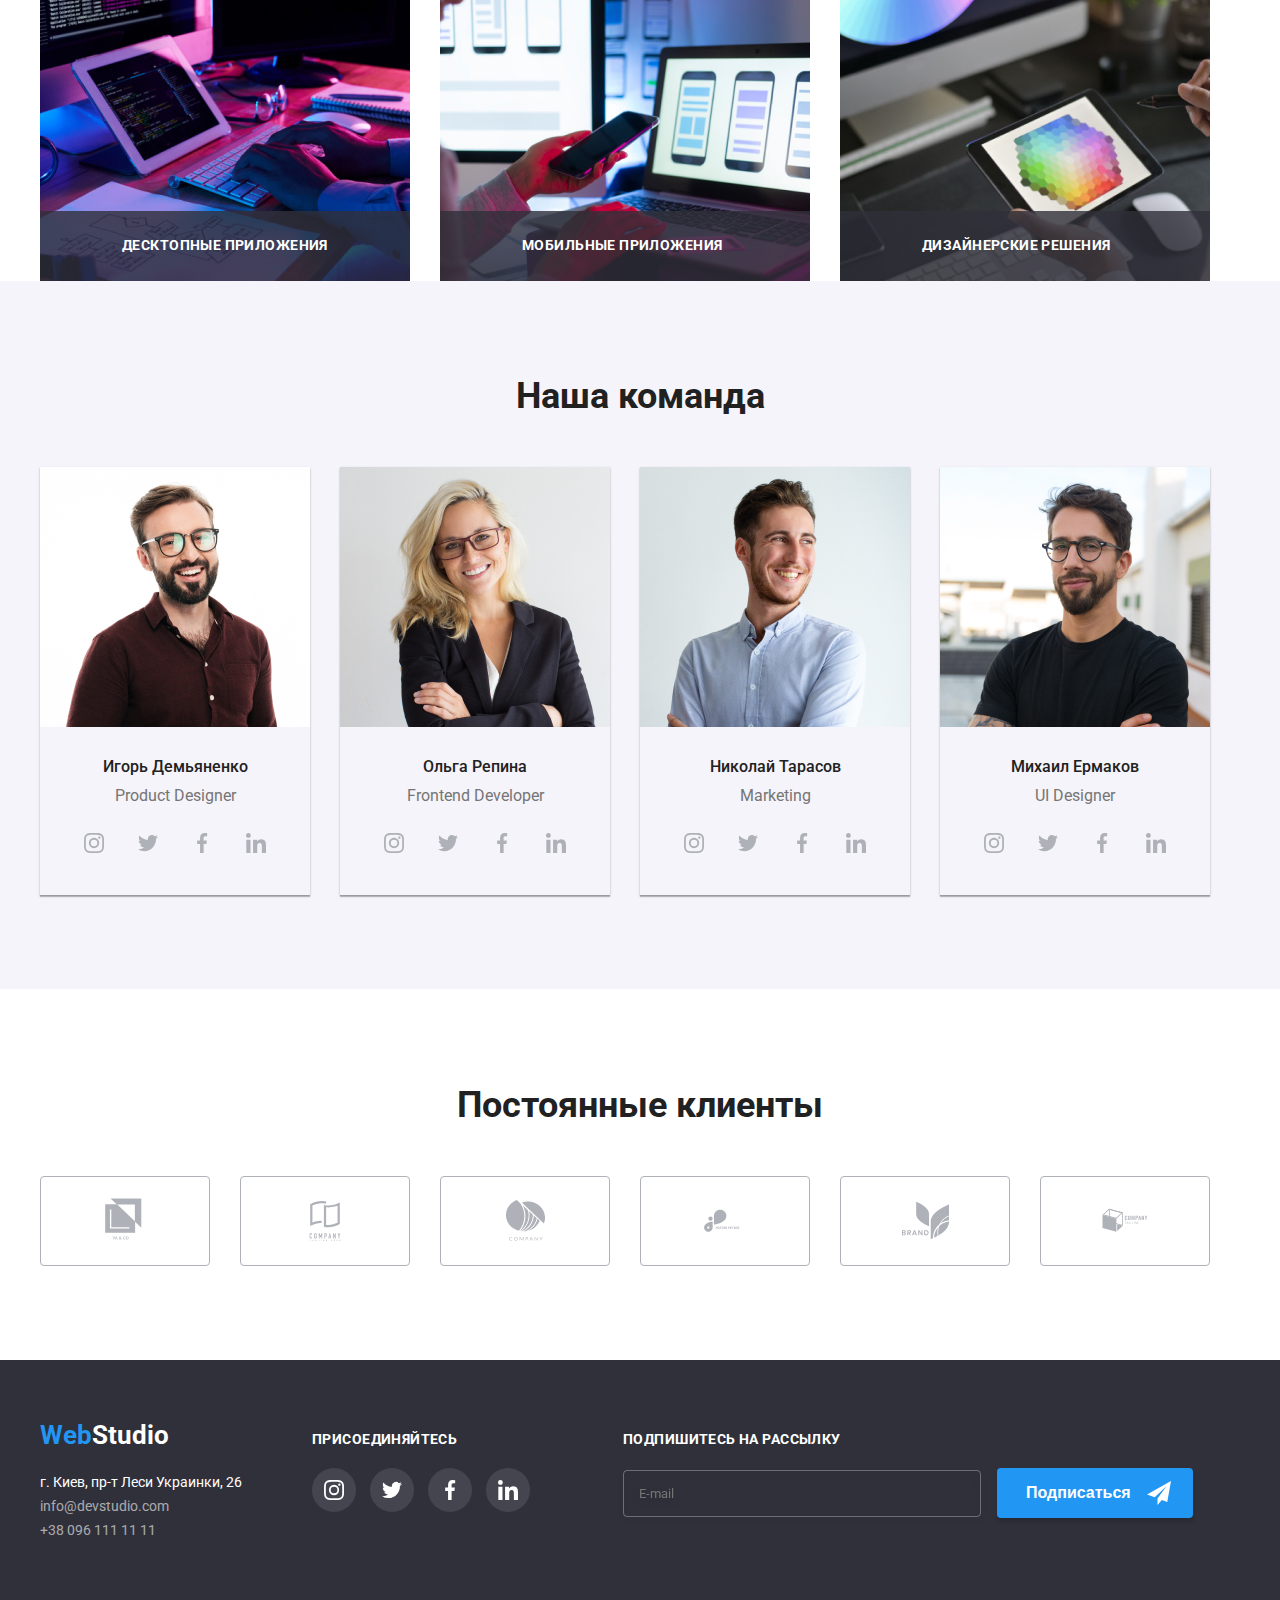
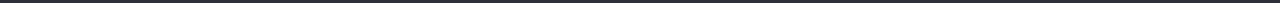
==== commit 7b56716f: "отправка на проверку" ====
--- a/index.html
+++ b/index.html
@@ -440,7 +440,7 @@
 
                 <div class="grup">
                     <label class="label-grup" for="username">Имя</label>
-                    <div class="xlkkkl">
+                    <div class="inputblack">
                         <input class="input" type="text" name="name" id="username" />
                         <svg width="30" height="30" class="iconblack">
                             <use href="./images/icons.svg#person-black"></use>
@@ -450,7 +450,7 @@
                 </div>
                 <div class="grup">
                     <label class="label-grup" for="usernomber">Телефон</label>
-                    <div class="xlkkkl">
+                    <div class="inputblack">
                         <input class="input" type="text" name="nomber" id="usernomber" />
                         <svg width="30" height="30" class="iconblack">
                             <use href="./images/icons.svg#phone-black"></use>
@@ -459,7 +459,7 @@
                 </div>
                 <div class="grup">
                     <label class="label-grup" for="usermail">Почта</label>
-                    <div class="xlkkkl">
+                    <div class="inputblack">
                         <input class="input" type="text" name="email" id="usermail" />
                         <svg width="30" height="30" class="iconblack">
                             <use href="./images/icons.svg#email-blak"></use>
@@ -467,11 +467,16 @@
                     </div>
                 </div>
                 <div class="grup">
-                    <label>Комментарий</label>
-                    <textarea placeholder="Введите текст"></textarea>
-                </div>
-                <div class="dsdsds">
-                    <input type="checkbox" name="" />Соглашаюсь с рассылкой и принимаю Условия договора
+                    <label class="label-grup">Комментарий</label>
+                    <textarea class="input" rows="5" placeholder="Введите текст"></textarea>
+                </div>
+                <div class="end-grup">
+                    <label>
+
+                        <input type="checkbox" name="" /> Соглашаюсь с рассылкой и принимаю <span
+                            class="checkbox-span">Условия договора</span>
+
+                    </label>
                 </div>
                 <button class="form-submit" type="submit">Отправить</button>
             </form>
--- a/CSS/style.css
+++ b/CSS/style.css
@@ -602,6 +602,61 @@
   background-image: url("../images/icon.svg/linkedin11.svg");
 }
 
+.subscription {
+  margin-left: 93px;
+}
+
+.subscription-form {
+  margin-top: 20px;
+}
+
+.subscription-form .subscription-input {
+  background-color: transparent;
+}
+
+.subscription-input {
+  padding: 15px;
+  width: 358px;
+
+  border: 1px solid rgba(255, 255, 255, 0.3);
+  box-sizing: border-box;
+  filter: drop-shadow(0px 4px 4px rgba(0, 0, 0, 0.15));
+  border-radius: 4px;
+  font-family: inherit;
+  color: var(--white-text);
+}
+
+.tu {
+  position: relative;
+  display: inline-flex;
+}
+
+.subscription-button {
+  margin-left: 12px;
+  padding: 10px 62px 10px 29px;
+
+  font-style: normal;
+  font-weight: 700;
+  font-size: 16px;
+  line-height: 1.87;
+  color: var(--white-text);
+  background-color: var(--blu-text);
+  box-shadow: 0px 4px 4px rgba(0, 0, 0, 0.15);
+  border-radius: 4px;
+  border: none;
+}
+
+.svgsend {
+  position: absolute;
+  width: 24px;
+  height: 24px;
+  top: 50%;
+  right: 10px;
+  transform: translate(-50%,-50%);
+  
+  fill: currentColor;
+}
+
 .cards {
   padding-top: 94px;
   padding-bottom: 120px;
@@ -797,14 +852,140 @@
   transition: transform 250ms cubic-bezier(0.4, 0, 0.2, 1);
 }
 
+.modal-form {
+  position: relative;
+  display: inline-flex;
+  flex-direction: column;
+  max-width: 448px;
+  
+}
+
+.modal-form.input:hover {
+  border-color: currentColor;
+}
+
 .close {
   position: absolute;
-  margin-top: 8px;
-  margin-right: 8px;
-  right: 0;
+  top: 8px;
+  left: 485px;
+  border: 1px solid rgba(33, 33, 33, 0.2);
+  border-radius: 50%;
   width: 30px;
   height: 30px;
-  background-image: url("../images/icon.svg/close-modal.svg");
-  background-position: center;
-}
-
+  transition: color 250ms cubic-bezier(0.4, 0, 0.2, 1);
+}
+
+.modal-form .border-close .svg-close {
+  position: relative;
+  top: 50%;
+  left: 50%;
+  transform: translate(-50%,-50%);
+}
+
+.close:focus,
+.close:hover {
+  color: var(--blu-text);
+}
+
+.svg-close {
+  fill: currentColor;  
+}
+
+.modal-form .close +.svg-close {
+  position: absolute;
+}
+
+.name-grup {
+  width: 100%;
+  margin-top: 40px;
+  margin-left: 35px;
+
+  font-style: normal;
+  font-weight: 700;
+  font-size: 20px;
+  line-height: 1.15;
+
+}
+
+.grup {
+  margin-left: 35px;
+  margin-top: 10px;
+  display: inline-flex;
+  flex-direction: column;
+}
+
+.label-grup {
+  font-style: normal;
+  font-weight: 400;
+  font-size: 12px;
+  line-height: 1.17;
+
+  letter-spacing: 0.01em;
+  color: var(--grey-text);
+}
+
+.modal-form .input {
+  width: 100%;
+  padding: 11px;
+  padding-left: 30px;
+  font-family: inherit;
+  border: 1px solid rgba(33, 33, 33, 0.2);
+  box-sizing: border-box;
+  border-radius: 4px;
+  transition: border-color 250ms cubic-bezier(0.4, 0, 0.2, 1);
+}
+
+.modal-form .input:hover{
+  border-color: var(--blu-text);
+}
+
+.modal-form .xlkkkl {
+  position: relative;
+ 
+}
+
+.modal-form .iconblack {
+  position: absolute;
+  top: 50%;
+  left: 12px;
+  transform: translateY(-50%);
+  
+  transition: fill 250ms cubic-bezier(0.4, 0, 0.2, 1);
+}
+
+.modal-form .input:hover + .iconblack {
+  fill: var(--blu-text);
+}
+
+.modal .modal-form .form-submit {
+
+  font-style: normal;
+  font-weight: 700;
+  font-size: 16px;
+  line-height: 1.87;
+  color: var(--white-text);
+  align-items: center;
+  text-align: center;
+  letter-spacing: 0.06em;
+
+  width: 200px;
+  height: 50px;
+  background-color: var(--blu-text);
+  box-shadow: 0px 4px 4px rgba(0, 0, 0, 0.15);
+  border-radius: 4px;
+  border: none;
+}
+
+.dsdsds {
+  width: 100%;
+
+  font-style: normal;
+font-weight: normal;
+font-size: 14px;
+line-height: 24px;
+color: var(--grey-text);
+/* identical to box height, or 171% */
+
+letter-spacing: 0.03em;
+}
+
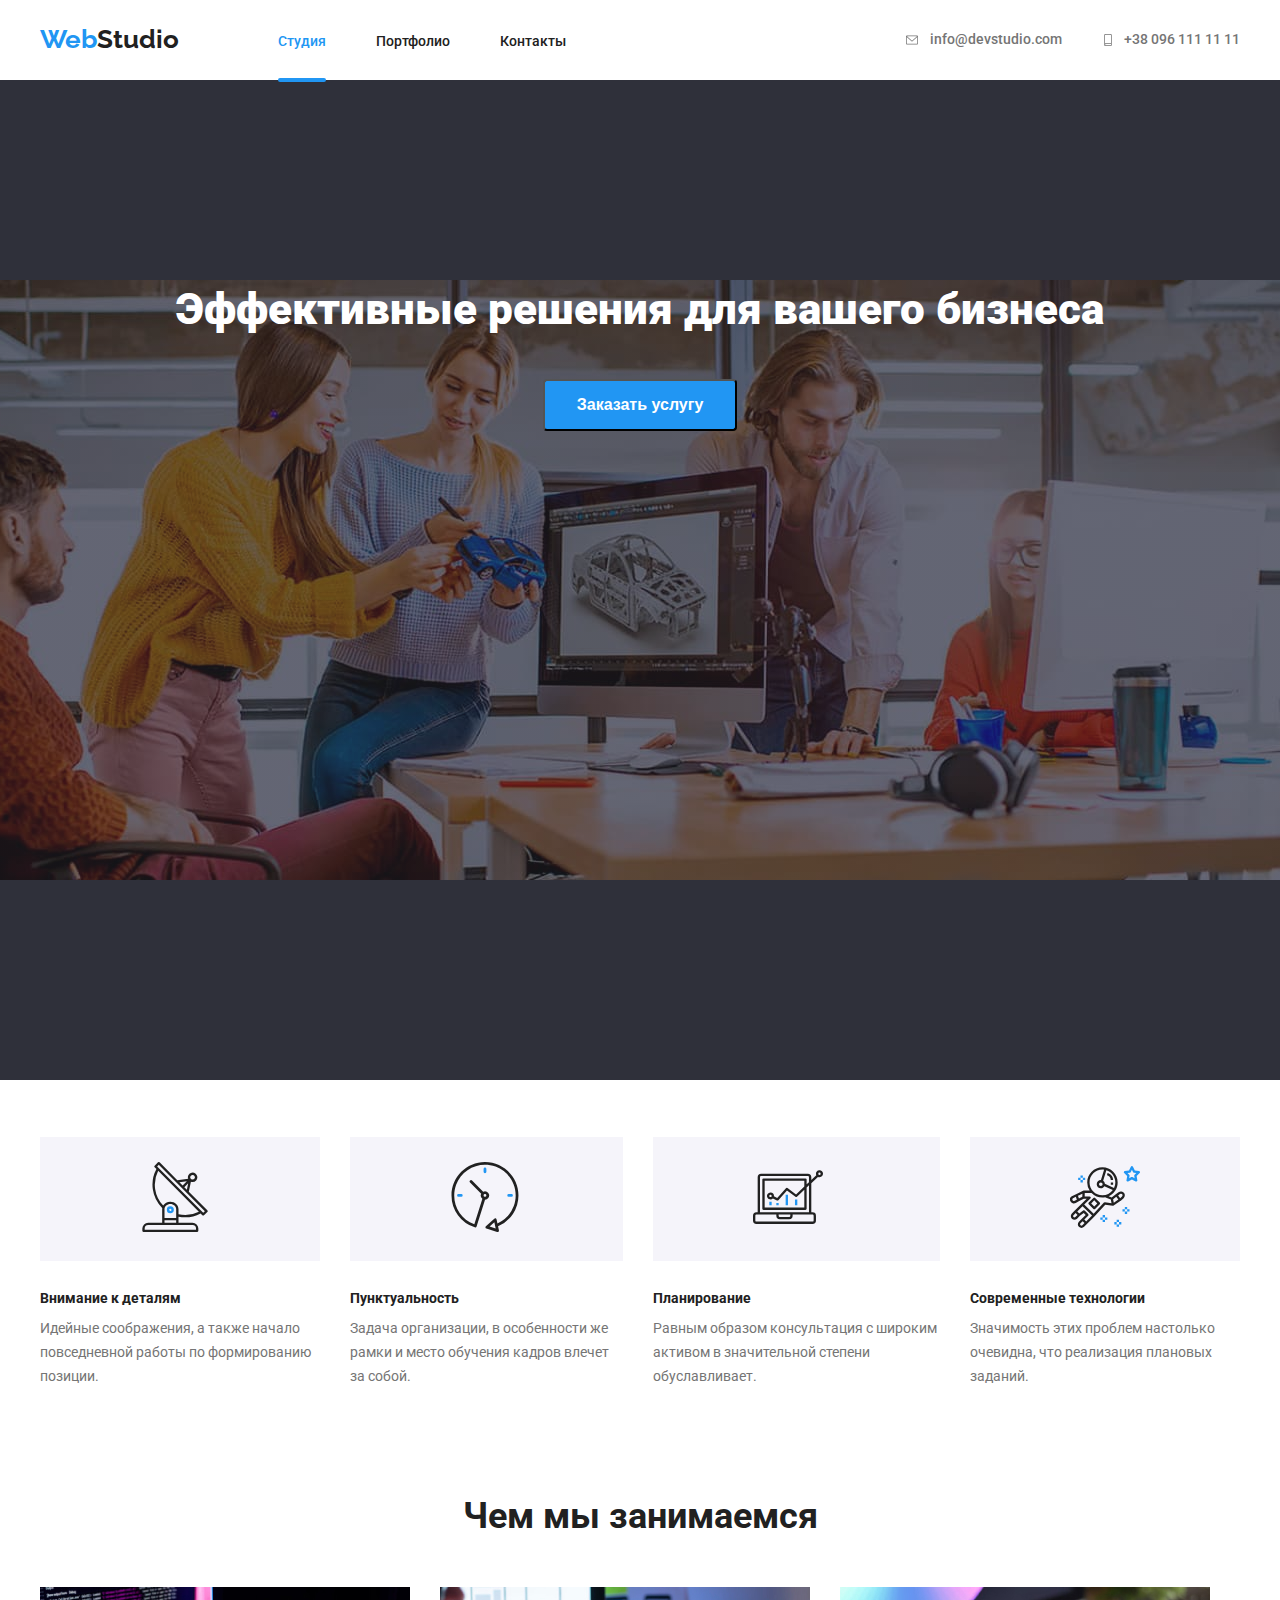
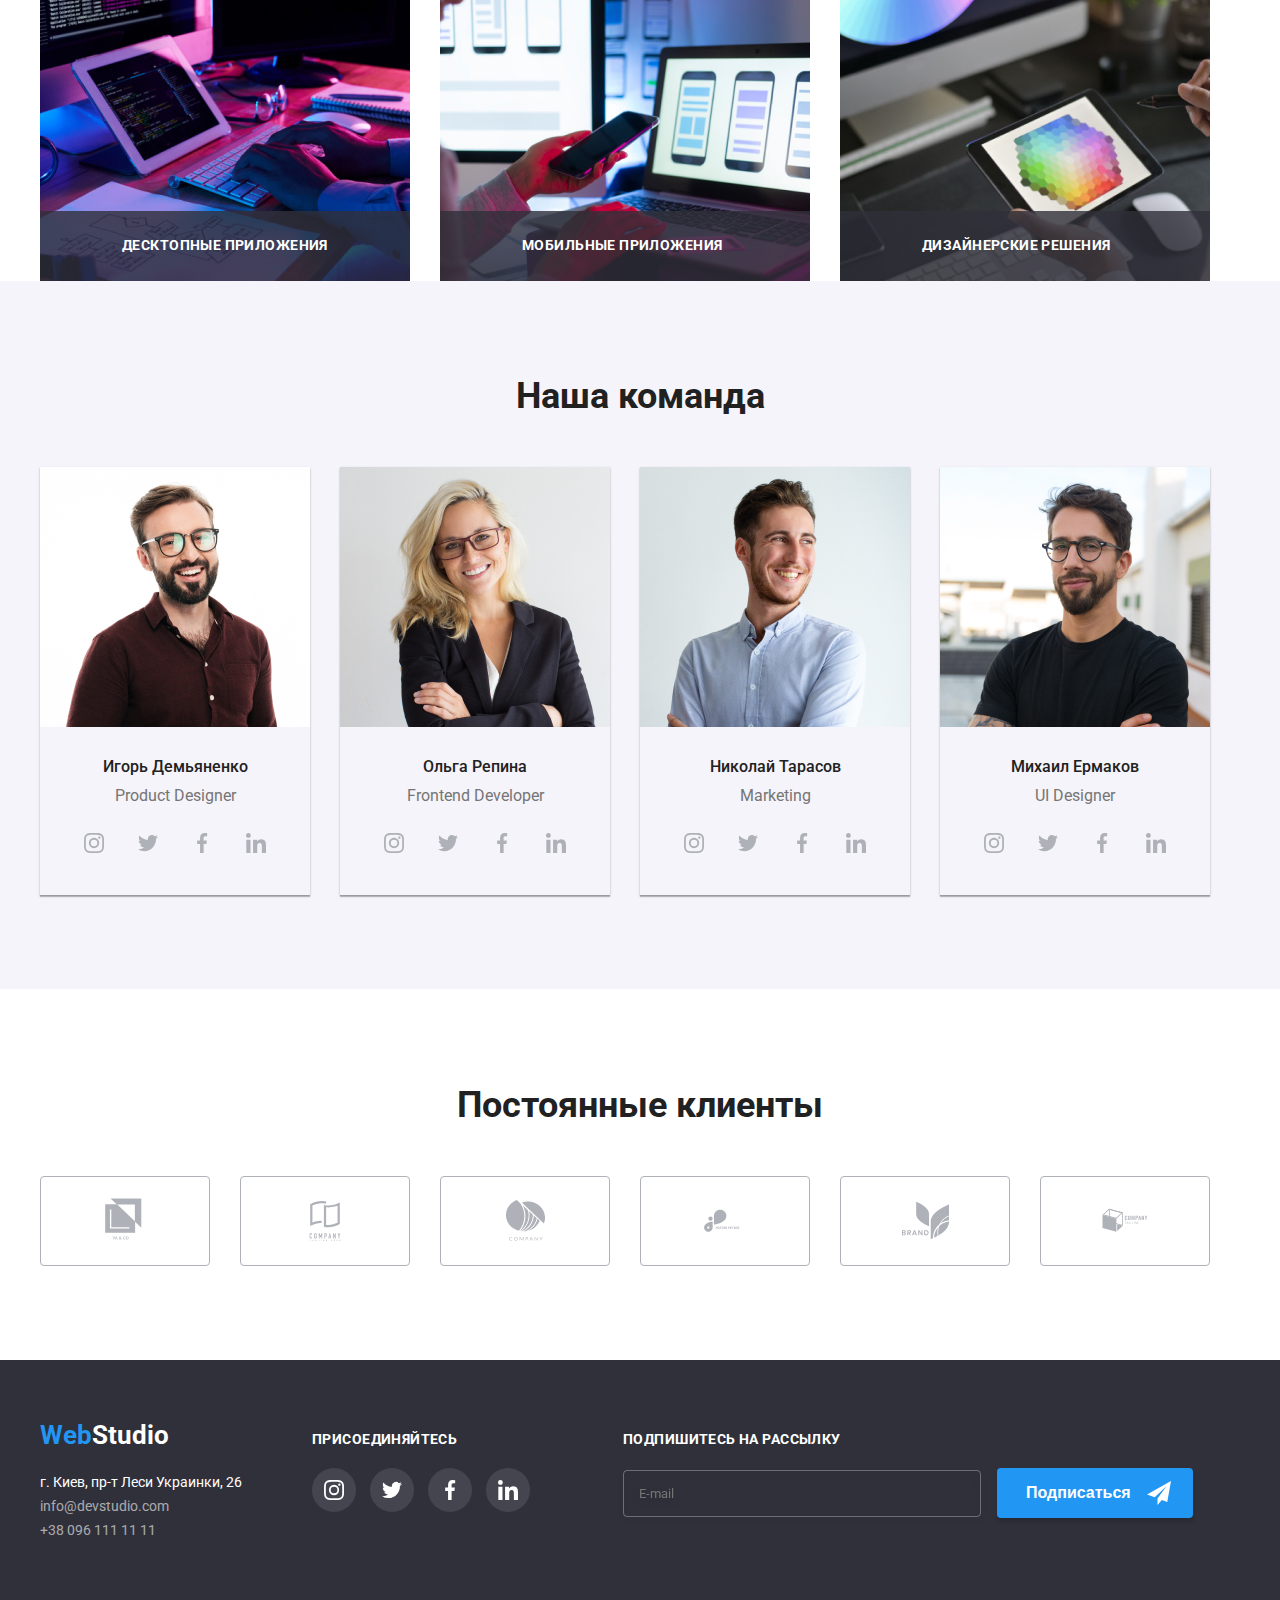
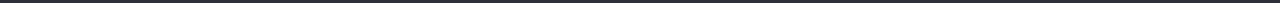
==== commit b0643a92: "повторно правки" ====
--- a/index.html
+++ b/index.html
@@ -60,68 +60,60 @@
 
     <main>
         <section class="section-background">
-            <h1 class="section">Эффективные решения <br> для вашего бизнеса</h1>
-            <a class="section-btn btn" data-modal-open>Заказать услугу</a>
+            <h1 class="section">Эффективные решения для вашего бизнеса</h1>
+            <button class="section-btn btn" data-modal-open>Заказать услугу</button>
         </section>
         <section class="list-text-list">
             <div class="container">
                 <h2 class="visually-hidden">Наши преимущества</h2>
                 <ul class="list-item">
                     <li class="list-item-li">
-                        <ul>
-                            <li>
-                                <div class="icon-sum">
-                                    <svg width="70" height="70">
-                                        <use href="./images/icons.svg#antenna-1"></use>
-                                    </svg>
-                                </div>
-                            </li>
-                        </ul>
+
+                        <div class="icon-sum">
+                            <svg width="70" height="70">
+                                <use href="./images/icons.svg#antenna-1"></use>
+                            </svg>
+                        </div>
+
                         <h3 class="list">Внимание к деталям</h3>
                         <p class="list-text">
                             Идейные соображения, а также начало повседневной работы по формированию позиции.
                         </p>
                     </li>
                     <li class="list-item-li">
-                        <ul>
-                            <li>
-                                <div class="icon-sum">
-                                    <svg width="70" height="70">
-                                        <use href="./images/icons.svg#clock-1"></use>
-                                    </svg>
-                                </div>
-                            </li>
-                        </ul>
+
+                        <div class="icon-sum">
+                            <svg width="70" height="70">
+                                <use href="./images/icons.svg#clock-1"></use>
+                            </svg>
+                        </div>
+
                         <h3 class="list">Пунктуальность</h3>
                         <p class="list-text">
                             Задача организации, в особенности же рамки и место обучения кадров влечет за собой.
                         </p>
                     </li>
                     <li class="list-item-li">
-                        <ul>
-                            <li>
-                                <div class="icon-sum">
-                                    <svg width="70" height="70">
-                                        <use href="./images/icons.svg#diagram-1"></use>
-                                    </svg>
-                                </div>
-                            </li>
-                        </ul>
+
+                        <div class="icon-sum">
+                            <svg width="70" height="70">
+                                <use href="./images/icons.svg#diagram-1"></use>
+                            </svg>
+                        </div>
+
                         <h3 class="list">Планирование</h3>
                         <p class="list-text">
                             Равным образом консультация с широким активом в значительной степени обуславливает.
                         </p>
                     </li>
                     <li class="list-item-li">
-                        <ul>
-                            <li>
-                                <div class="icon-sum">
-                                    <svg width="70" height="70">
-                                        <use href="./images/icons.svg#astronaut-1"></use>
-                                    </svg>
-                                </div>
-                            </li>
-                        </ul>
+
+                        <div class="icon-sum">
+                            <svg width="70" height="70">
+                                <use href="./images/icons.svg#astronaut-1"></use>
+                            </svg>
+                        </div>
+
                         <h3 class="list">Современные технологии</h3>
                         <p class="list-text">
                             Значимость этих проблем настолько очевидна, что реализация плановых заданий.
@@ -383,7 +375,8 @@
                     <address>
                         <ul>
                             <li class="address"> г. Киев, пр-т Леси Украинки, 26</li>
-                            <li> <a class="mail-nomber-m" href="mailto:info@devstudio.com">info@devstudio.com</a>
+                            <li class="address-mail"> <a class="mail-nomber-m"
+                                    href="mailto:info@devstudio.com">info@devstudio.com</a>
                             </li>
                             <li> <a class="mail-nomber" href="tel:+380961111111">+38 096 111 11 11</a></li>
                         </ul>
@@ -460,7 +453,7 @@
                 <div class="grup">
                     <label class="label-grup" for="usermail">Почта</label>
                     <div class="inputblack">
-                        <input class="input" type="text" name="email" id="usermail" />
+                        <input class="input current" type="text" name="email" id="usermail" />
                         <svg width="30" height="30" class="iconblack">
                             <use href="./images/icons.svg#email-blak"></use>
                         </svg>
@@ -471,12 +464,11 @@
                     <textarea class="input" rows="5" placeholder="Введите текст"></textarea>
                 </div>
                 <div class="end-grup">
-                    <label>
-
-                        <input type="checkbox" name="" /> Соглашаюсь с рассылкой и принимаю <span
-                            class="checkbox-span">Условия договора</span>
-
-                    </label>
+                    <label class="chectext" for="chec">
+                        <input class="checkbox" type="checkbox" name="" id="chec" />
+                        <span class="iconchek"></span>
+                        Соглашаюсь с рассылкой и принимаю <span class="checkbox-span">Условия
+                            договора</span></label>
                 </div>
                 <button class="form-submit" type="submit">Отправить</button>
             </form>
--- a/CSS/style.css
+++ b/CSS/style.css
@@ -914,6 +914,7 @@
   flex-direction: column;
 }
 
+
 .label-grup {
   font-style: normal;
   font-weight: 400;
@@ -922,12 +923,13 @@
 
   letter-spacing: 0.01em;
   color: var(--grey-text);
+  
 }
 
 .modal-form .input {
   width: 100%;
   padding: 11px;
-  padding-left: 30px;
+  padding-left: 16px;
   font-family: inherit;
   border: 1px solid rgba(33, 33, 33, 0.2);
   box-sizing: border-box;
@@ -939,7 +941,7 @@
   border-color: var(--blu-text);
 }
 
-.modal-form .xlkkkl {
+.modal-form .inputblack {
   position: relative;
  
 }
@@ -958,6 +960,8 @@
 }
 
 .modal .modal-form .form-submit {
+  margin-top: 30px;
+  margin-left: 159px;
 
   font-style: normal;
   font-weight: 700;
@@ -976,16 +980,54 @@
   border: none;
 }
 
-.dsdsds {
-  width: 100%;
-
-  font-style: normal;
-font-weight: normal;
-font-size: 14px;
-line-height: 24px;
-color: var(--grey-text);
-/* identical to box height, or 171% */
-
-letter-spacing: 0.03em;
-}
-
+.modal-form textarea {
+  display: flex;
+  padding: 12px 16px;
+  font-style: normal;
+  font-weight: normal;
+  font-size: 12px;
+  line-height: 1.17;
+  letter-spacing: 0.01em;
+}
+
+textarea {
+  resize: none;
+}
+
+.end-grup {
+  display: flex;
+  padding-left: 47px;
+  padding-top: 20px;
+ 
+  
+  font-style: normal;
+  font-weight: 400;
+  font-size: 14px;
+  line-height: 1.7;
+  color: var(--grey-text);
+  
+  letter-spacing: 0.03em;
+}
+
+.checkbox-span {
+  color: #2196F3;
+  text-decoration: underline;
+}
+
+.end-grup input[type="checkbox"] {
+  width: 16px;
+  height: 15px;
+  margin-right: 8px;
+} 
+
+.iconchek {
+  width: 15px;
+  height: 15px;
+  display: inline-block;
+  border: 2px solid var(--blak-text);
+}
+
+.checkbox:checked + .iconchek {
+  background-color: var(--blu-text);
+  /* background-image: url("../images/icon.svg/iconcheck.svg"); */
+}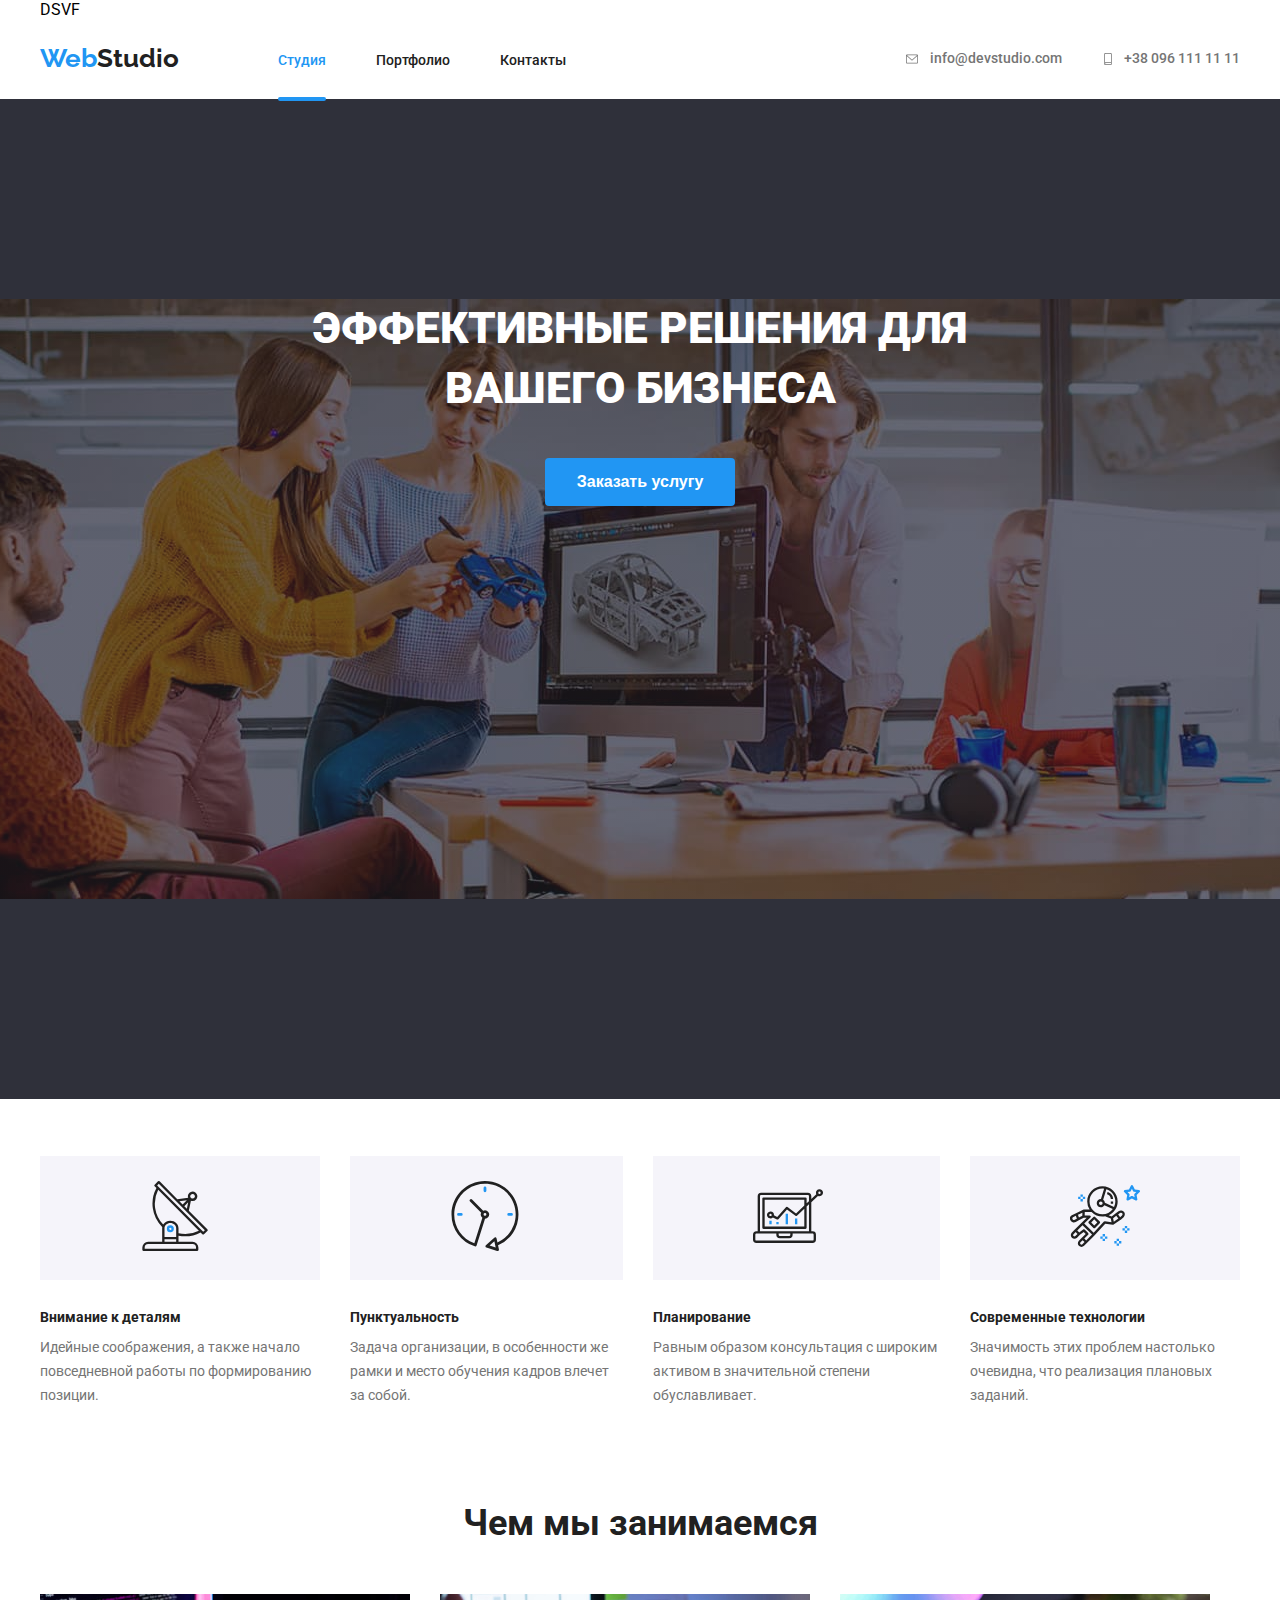
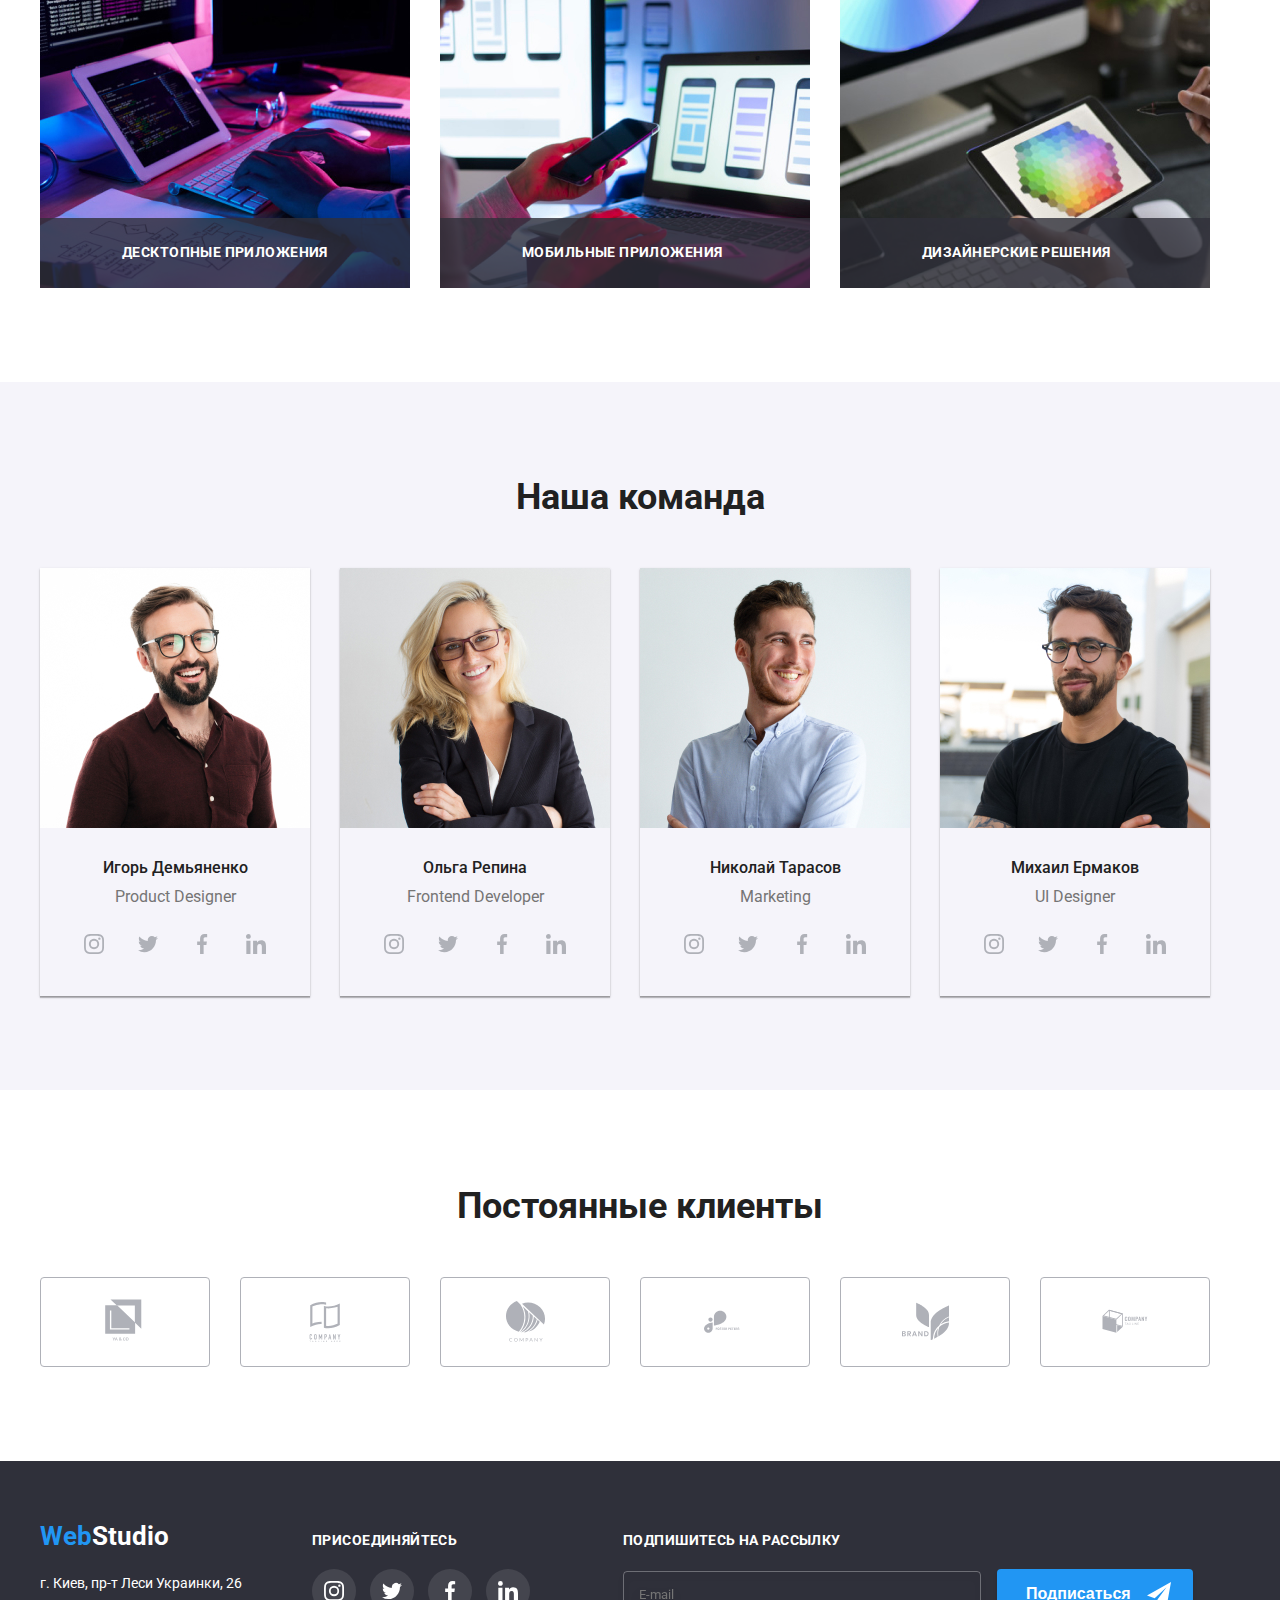
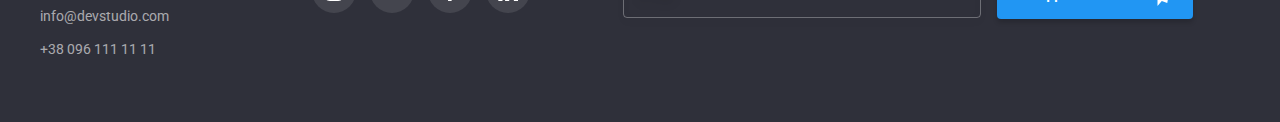
==== commit 32b1aaf2: "повторно на проверку" ====
--- a/index.html
+++ b/index.html
@@ -18,7 +18,7 @@
 <body>
     <header class="header">
 
-        <div class="container">
+        <div class="container">DSVF
 
             <nav class="link-nav">
                 <a class="logo" href="">Web<span class="logoblak">Studio</span></a>
@@ -418,18 +418,16 @@
 
         </div>
     </footer>
-    <botton> </botton>
     <div class="backdrop is-hidden" data-modal>
         <div class="modal">
             <form class="modal-form">
                 <h2 class="name-grup ">Оставьте свои данные, мы вам перезвоним</h2>
-                <div class="border-close">
-                    <botton class="close" data-modal-close>
-                        <svg width="18" height="18" class="svg-close">
-                            <use href="./images/icons.svg#close"></use>
-                        </svg>
-                    </botton>
-                </div>
+
+                <botton class="close" data-modal-close>
+                    <svg width="18" height="18" class="svg-close">
+                        <use href="./images/icons.svg#close"></use>
+                    </svg>
+                </botton>
 
                 <div class="grup">
                     <label class="label-grup" for="username">Имя</label>
@@ -465,7 +463,7 @@
                 </div>
                 <div class="end-grup">
                     <label class="chectext" for="chec">
-                        <input class="checkbox" type="checkbox" name="" id="chec" />
+                        <input class="checkbox" type="checkbox" id="chec" />
                         <span class="iconchek"></span>
                         Соглашаюсь с рассылкой и принимаю <span class="checkbox-span">Условия
                             договора</span></label>
--- a/CSS/style.css
+++ b/CSS/style.css
@@ -235,7 +235,11 @@
 }
 
 .section {
+  max-width: 696px;
+  margin: auto;
+  text-transform: uppercase;
   margin-bottom: 39px;
+  
 
   color: var(--white-text);
   font-style: normal;
@@ -249,6 +253,7 @@
   margin: 0 auto;
   display: inline-block;
   background-color: var(--blu-text);
+  border: none;
 
   color: var(--white-text);
   font-style: normal;
@@ -299,7 +304,8 @@
 }
 
 .images {
-  padding-top: 106px;
+  padding-top: 94px;
+  padding-bottom: 94px;
 }
 
 .bold {
@@ -417,6 +423,7 @@
   justify-content: center;
   align-items: center;
   color: var(--color-icon) ;
+  border-radius: 50%;
 
   transition: color 250ms cubic-bezier(0.4, 0, 0.2, 1),
     background-color 250ms cubic-bezier(0.4, 0, 0.2, 1);
@@ -511,6 +518,7 @@
 
 
 .address {
+  margin-bottom: 9px;
 
   color: var(--white-text);
   font-style: normal;
@@ -519,7 +527,12 @@
   line-height: 1.7;
 }
 
+.address-mail {
+  margin-bottom: 9px;
+}
+
 .mail-nomber-m {
+  
   color: var(--text-color);
   font-style: normal;
   font-weight: normal;
@@ -668,7 +681,7 @@
 }
 
 .lists-btn {
-  margin-bottom: 34px;
+  margin-bottom: 50px;
   justify-content: center;
   display: flex;
 }
@@ -856,7 +869,7 @@
   position: relative;
   display: inline-flex;
   flex-direction: column;
-  max-width: 448px;
+  min-width: 448px;
   
 }
 
@@ -929,7 +942,7 @@
 .modal-form .input {
   width: 100%;
   padding: 11px;
-  padding-left: 16px;
+  padding-left: 30px;
   font-family: inherit;
   border: 1px solid rgba(33, 33, 33, 0.2);
   box-sizing: border-box;
@@ -943,15 +956,16 @@
 
 .modal-form .inputblack {
   position: relative;
- 
-}
+}
+
 
 .modal-form .iconblack {
   position: absolute;
-  top: 50%;
+  top: 50%; 
   left: 12px;
   transform: translateY(-50%);
-  
+ 
+ 
   transition: fill 250ms cubic-bezier(0.4, 0, 0.2, 1);
 }
 
@@ -1014,20 +1028,53 @@
   text-decoration: underline;
 }
 
-.end-grup input[type="checkbox"] {
-  width: 16px;
-  height: 15px;
+/* .end-grup input[type="checkbox"] {
+  width: 10px;
+  height: 10px;
   margin-right: 8px;
-} 
+  display: inline-block;
+}  */
+
+/* .chectext {
+  display: block;
+  align-items: center;
+} */
 
 .iconchek {
   width: 15px;
   height: 15px;
   display: inline-block;
-  border: 2px solid var(--blak-text);
-}
+  border: 2px solid black;
+  margin-right: 8px;
+  transition: border 250ms cubic-bezier(0.4, 0, 0.2, 1)
+  
+}
+
 
 .checkbox:checked + .iconchek {
+  border-color: var(--blu-text);
   background-color: var(--blu-text);
-  /* background-image: url("../images/icon.svg/iconcheck.svg"); */
+  background-image: url("../images/icon.svg/iconcheck.svg");
+  background-size: contain;
+  background-origin: border-box;
+  transition: background-color 250ms cubic-bezier(0.4, 0, 0.2, 1);
+}
+
+.checkbox {
+
+  /* position: absolut;
+  -webkit-appearance: none;
+  -moz-appearance: none;
+  appearance: none; */
+  position: absolute;
+  width: 1px;
+  height: 1px;
+  margin: -1px;
+  border: 0;
+  padding: 0;
+  
+  white-space: nowrap;
+  clip-path: inset(100%);
+  clip: rect(0 0 0 0);
+  overflow: hidden;
 }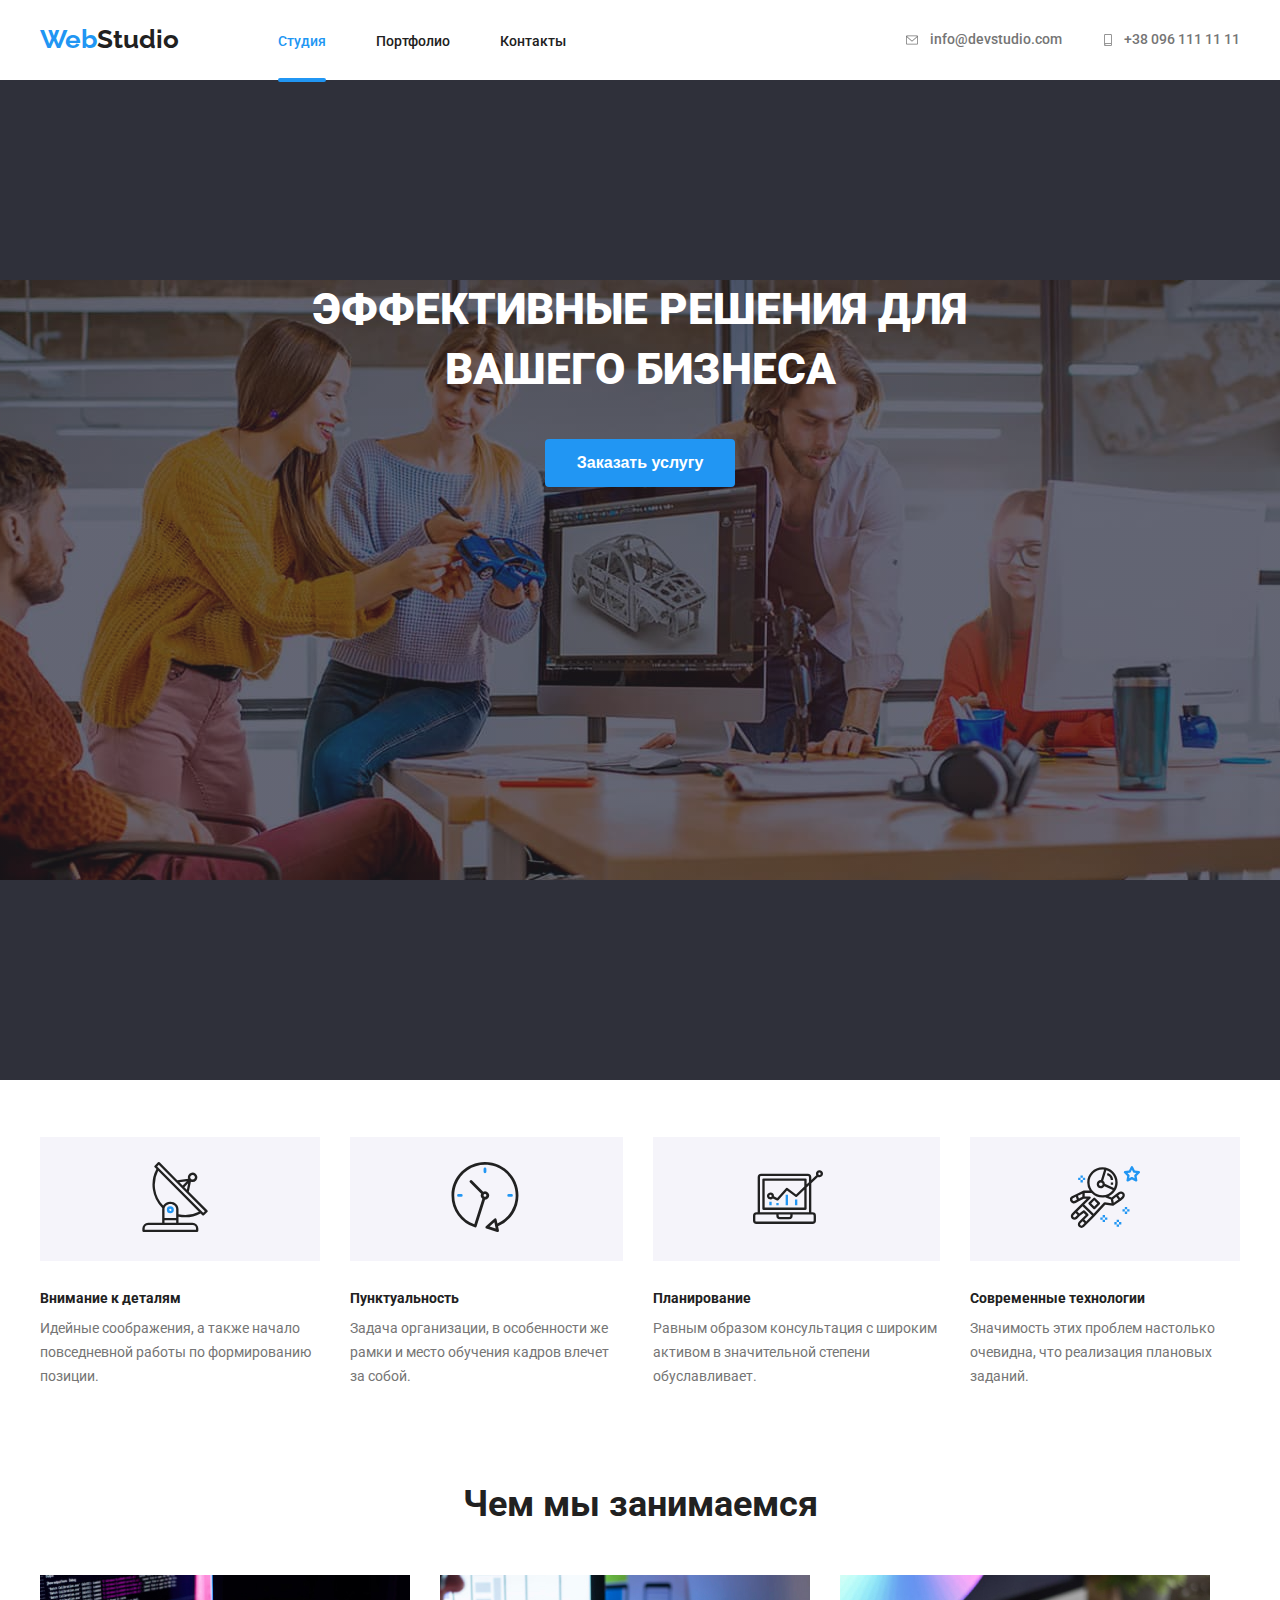
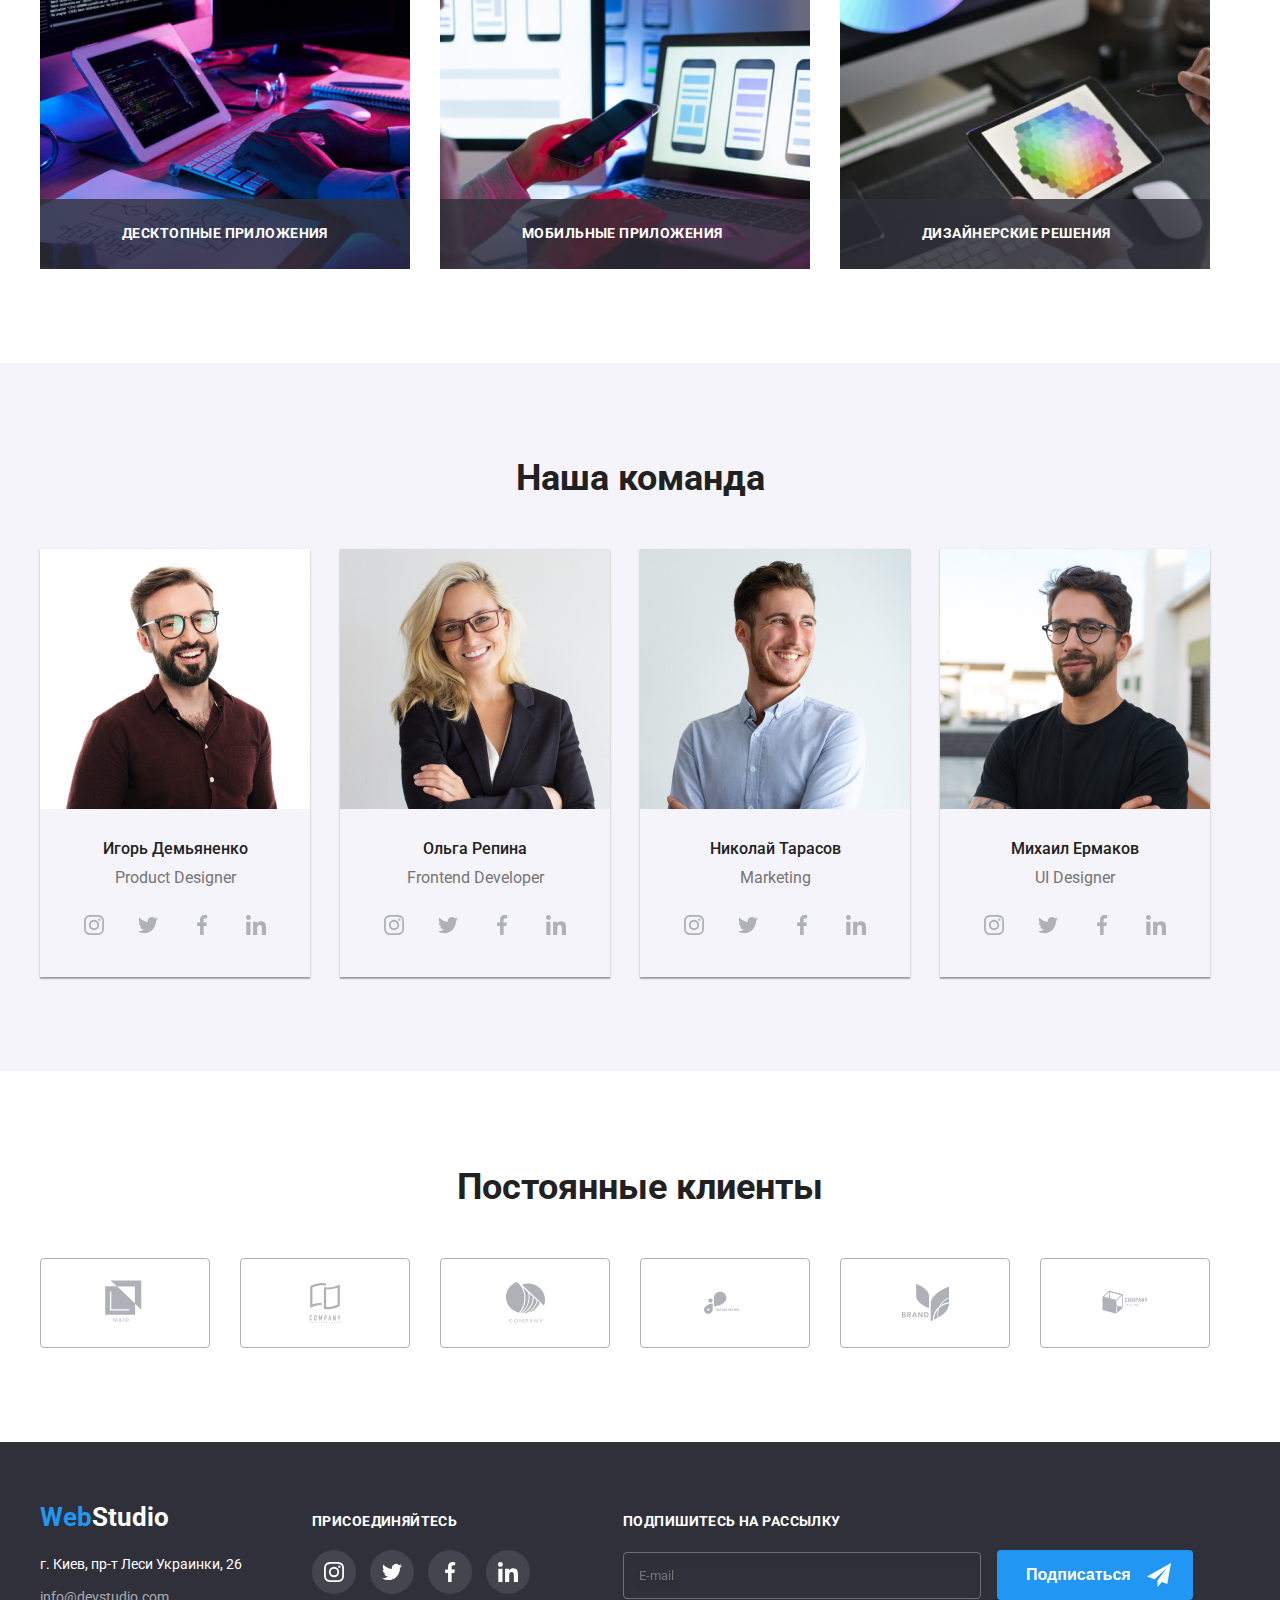
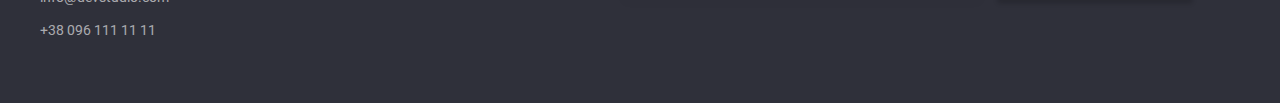
==== commit 07367d28: "Update index.html" ====
--- a/index.html
+++ b/index.html
@@ -18,7 +18,7 @@
 <body>
     <header class="header">
 
-        <div class="container">DSVF
+        <div class="container">
 
             <nav class="link-nav">
                 <a class="logo" href="">Web<span class="logoblak">Studio</span></a>
@@ -423,11 +423,11 @@
             <form class="modal-form">
                 <h2 class="name-grup ">Оставьте свои данные, мы вам перезвоним</h2>
 
-                <botton class="close" data-modal-close>
+                <button class="close" data-modal-close>
                     <svg width="18" height="18" class="svg-close">
                         <use href="./images/icons.svg#close"></use>
                     </svg>
-                </botton>
+                </button>
 
                 <div class="grup">
                     <label class="label-grup" for="username">Имя</label>
--- a/CSS/style.css
+++ b/CSS/style.css
@@ -330,6 +330,10 @@
   display: block;
 }
 
+.images .li-img:last-child {
+  margin-right: 0;
+}
+
 .img-thumb {
   position: relative;
 }
@@ -888,7 +892,7 @@
   transition: color 250ms cubic-bezier(0.4, 0, 0.2, 1);
 }
 
-.modal-form .border-close .svg-close {
+.modal-form .close .svg-close {
   position: relative;
   top: 50%;
   left: 50%;
@@ -963,7 +967,7 @@
   position: absolute;
   top: 50%; 
   left: 12px;
-  transform: translateY(-50%);
+  transform: translateY(-30%);
  
  
   transition: fill 250ms cubic-bezier(0.4, 0, 0.2, 1);
